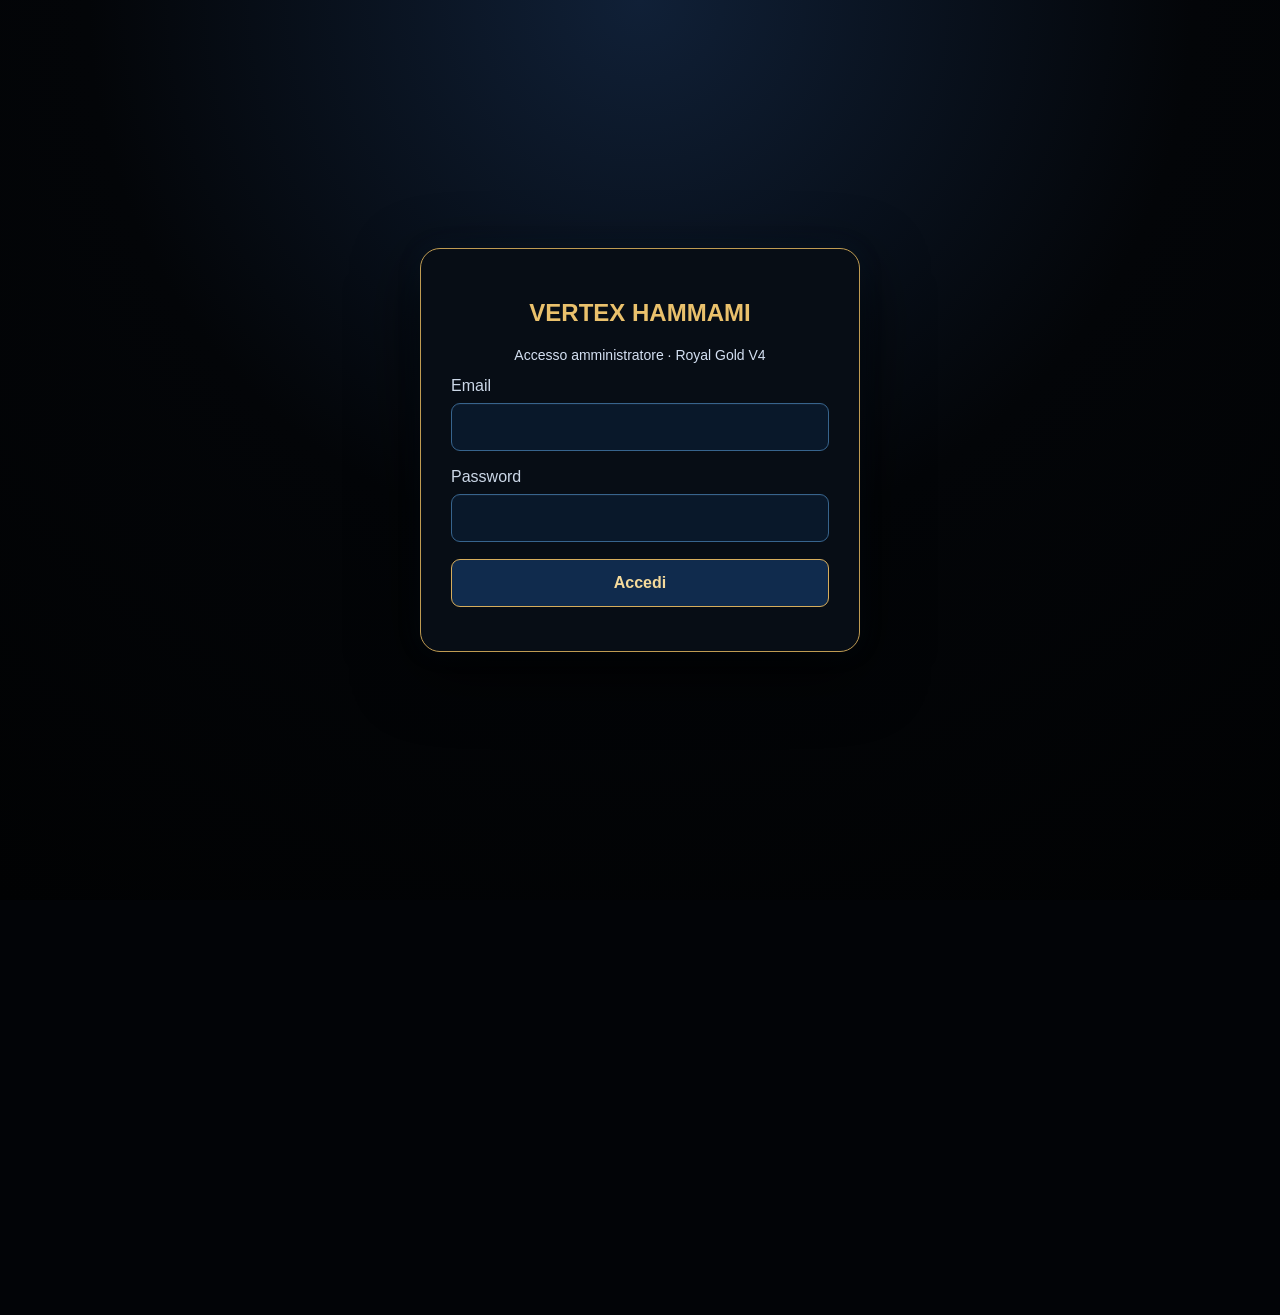
==== index.html @ be33ffa5 "Refactor appointment reminder and confirmation messages Updated reminder and confirmation messages f" ====
<!doctype html><html lang="it"><head><meta charset="utf-8"><meta name="viewport" content="width=device-width,initial-scale=1,viewport-fit=cover"><meta name="theme-color" content="#061323"><title>VERTEX HAMMAMI | Blue Gold Prestige</title><style>
:root{--gold:#f4bf59;--gold2:#d49a2f;--bg:#050505;--panel:#141414;--border:#0C2038;--muted:#aeadab;--good:#42d86b;--bad:#e47868;--radius:20px}*{box-sizing:border-box}html{scroll-behavior:smooth}body{margin:0;background:#030303;color:#F2F6FC;font:16px -apple-system,BlinkMacSystemFont,"Segoe UI",sans-serif}button,input,select,textarea{font:inherit}button{cursor:pointer}button:disabled{opacity:.4;cursor:not-allowed}button:focus-visible,input:focus-visible,select:focus-visible{outline:2px solid var(--gold);outline-offset:2px}.app{max-width:960px;margin:auto;min-height:100vh;background:var(--bg);border-left:2px solid #0C2038;border-right:2px solid #0C2038}.hero{height:290px;position:relative;overflow:hidden;background:linear-gradient(#0006,#080808),url('[data-uri]') center 46%/cover}.hero:after{content:'';position:absolute;inset:0;background:linear-gradient(90deg,#000a,transparent,#000b),linear-gradient(180deg,transparent 15%,#080808 100%)}.logo{position:relative;z-index:1;text-align:center;padding-top:27px;color:var(--gold);text-shadow:0 3px 9px #000}.tools{font-size:61px;line-height:.95}.brand{font:700 clamp(35px,7vw,64px)/.94 Georgia,serif;letter-spacing:4px;margin:12px 0 7px}.subtitle{font:17px Georgia,serif;letter-spacing:6px}.intro{display:flex;align-items:center;gap:17px;position:relative;padding:0 26px;margin-top:-57px;z-index:2}.avatar{width:124px;height:124px;flex:none;object-fit:cover;border-radius:50%;border:4px solid var(--gold);box-shadow:0 0 0 5px #0009}.online{position:absolute;left:133px;bottom:5px;width:24px;height:24px;border:3px solid #0b0b0b;border-radius:50%;background:#20cc45}.owner{min-width:0;flex:1}.owner h2{font-size:27px;margin:0 0 4px}.owner p{color:var(--gold);font-size:17px;margin:0}.today{min-width:177px;text-align:right}.today label{display:block;border:2px solid #bb8b36;border-radius:17px;padding:10px;color:#F2F6FC;background:#071322;font-size:16px}.today small{display:block;margin-top:9px;color:#F2F6FC}.today input{width:100%;accent-color:var(--gold);color:var(--gold);font-size:13px;background:transparent;border:0}.stats{padding:20px 24px 15px;display:grid;grid-template-columns:repeat(4,minmax(0,1fr));gap:13px}.stat{border:1px solid var(--border);background:linear-gradient(145deg,#071322,#0d0e0e);border-radius:18px;padding:13px 5px;text-align:center;min-height:124px}.stat i{display:block;color:var(--gold);font-size:31px;font-style:normal}.stat:nth-child(2) i{color:var(--good)}.stat label{display:block;font-size:14px;min-height:37px;margin:4px 0}.stat strong{font-size:29px;color:var(--gold)}.page{padding:0 24px 28px;min-height:420px}.section-heading{border-top:1px solid #0B1B30;padding:18px 0;display:flex;align-items:center;justify-content:space-between;gap:14px}.section-heading h2{margin:0;font-size:26px}.section-heading small{color:var(--muted)}.goldbtn{border:2px solid var(--gold2);color:#F2F6FC;border-radius:15px;background:linear-gradient(115deg,#071322,#173453,#071322);padding:12px 17px;font-weight:700}.goldbtn:hover{background:#173453}.filled{background:linear-gradient(160deg,#ffe59a,#e6a32d);color:#071322;border:1px solid #edcc73}.secondary{background:#0B1B30;color:#F2F6FC;border:1px solid #173453;border-radius:10px;padding:10px 13px}.danger{color:#F4C76B;border:1px solid #173453;background:#071322;border-radius:10px;padding:9px 12px}.success{color:#b3ffc2;border:1px solid #237638;background:#15341d;border-radius:10px;padding:9px 12px}.pill{display:inline-block;padding:8px 12px;border-radius:10px;font-size:13px;font-weight:700;border:1px solid}.pending{border-color:#285C99;background:#0C2038;color:#ffd67b}.confirmed{border-color:#17632b;background:#12351b;color:#9bf5ac}.cancelled,.rejected{border-color:#285C99;background:#0C2038;color:#F4C76B}.booking{display:grid;grid-template-columns:96px 1fr auto;align-items:center;gap:15px;padding:17px;border:1px solid #0C2038;border-radius:18px;background:linear-gradient(125deg,#071322,#090a0a);margin:10px 0;box-shadow:0 4px 12px #0004}.time{border:1.5px solid var(--gold2);border-radius:13px;padding:12px 5px;text-align:center;font-size:23px;font-weight:800}.time small{font-size:12px;color:var(--gold);display:block;margin-top:5px}.bname{font-size:20px;font-weight:750}.bdetails{color:#E6C16A;font-size:14px;line-height:1.6}.actions{display:flex;gap:7px;flex-wrap:wrap;margin-top:9px}.rightactions{display:flex;flex-direction:column;gap:9px;align-items:flex-end}.muted{color:var(--muted)}.empty{color:var(--muted);padding:35px 20px;text-align:center;border:1px dashed #173453;border-radius:15px}.box{padding:20px;border:1px solid #0C2038;background:linear-gradient(120deg,#071322,#0b0b0b);border-radius:18px;margin:12px 0}.box h3{margin:0 0 13px;color:var(--gold)}.fields{display:grid;grid-template-columns:repeat(2,minmax(0,1fr));gap:15px}.fields label{display:flex;flex-direction:column;gap:6px;font-size:14px;color:var(--gold)}.fields input,.fields select,.fields textarea,.selector{border:1px solid #173453;border-radius:12px;color:white;padding:12px;width:100%;background:#101110;color-scheme:dark}.fieldwide{grid-column:1/-1}.stack{display:flex;gap:10px;align-items:center;flex-wrap:wrap}.topcontrols{display:flex;gap:9px;align-items:center;flex-wrap:wrap}.topcontrols input,.topcontrols select{background:#111;color:#F2F6FC;border:1px solid #173453;border-radius:9px;padding:10px}.blocked{border:1px solid #285C99;border-radius:15px;padding:16px;background:#071322;margin:10px 0;display:flex;align-items:center;justify-content:space-between;gap:10px}.blocked strong{font-size:17px}.calendar{display:grid;grid-template-columns:repeat(7,1fr);gap:5px}.dayhead{text-align:center;color:var(--muted);font-size:12px;padding:8px 1px}.daycell{min-height:73px;background:#1a1b19;border:1px solid #0C2038;border-radius:8px;text-align:left;padding:8px;color:#F2F6FC}.daycell.active{border:2px solid var(--gold);color:var(--gold);background:#071322}.daycell small{display:block;color:var(--gold);font-size:11px;margin-top:7px}.nav{position:sticky;bottom:0;z-index:5;background:linear-gradient(#1c1c1b,#080808);border-top:1px solid #173453;display:grid;grid-template-columns:repeat(6,minmax(0,1fr));gap:2px;padding:8px 8px max(9px,env(safe-area-inset-bottom));box-shadow:0 -9px 24px #0008}.nav button{border:0;background:transparent;color:#F2F6FC;font-size:12px;padding:12px 1px 10px;border-radius:15px}.nav button .ico{display:block;font-size:26px;margin-bottom:5px}.nav button.active{background:linear-gradient(130deg,#173453,#071322);color:var(--gold);border-top:2px solid #f5ce76}.nav button:hover{color:var(--gold)}.setting{display:flex;justify-content:space-between;gap:12px;align-items:center;padding:13px 0;border-bottom:1px solid #0C2038}.setting select{min-width:140px;width:auto}.notice{color:#F4C76B;font-size:12px;margin:10px 0}.badge{font-size:12px;color:#ffdd99;border:1px solid #285C99;padding:4px 7px;border-radius:7px}.toast{position:fixed;bottom:95px;left:50%;transform:translateX(-50%);z-index:20;background:#0C2038;border:1px solid var(--gold);border-radius:12px;padding:14px 22px;box-shadow:0 8px 20px #000a;max-width:90%;text-align:center}.hidden{display:none!important}@media(max-width:670px){.hero{height:218px}.logo{padding-top:24px}.tools{font-size:42px}.brand{font-size:38px}.subtitle{font-size:12px;letter-spacing:4px}.intro{padding:0 13px;margin-top:-28px;gap:10px}.avatar{width:78px;height:78px;border-width:3px}.online{left:72px;width:18px;height:18px}.owner h2{font-size:17px}.owner p{font-size:12px}.today{min-width:108px}.today label{font-size:12px;padding:6px}.today small{font-size:10px}.today input{font-size:11px}.stats{padding:16px 10px 12px;gap:5px}.stat{border-radius:11px;padding:10px 3px;min-height:102px}.stat i{font-size:22px}.stat label{font-size:10px;min-height:29px}.stat strong{font-size:23px}.page{padding:0 12px 20px}.section-heading h2{font-size:19px}.goldbtn{font-size:13px;padding:10px}.booking{grid-template-columns:65px 1fr;gap:10px;padding:11px}.time{font-size:18px}.rightactions{grid-column:2;align-items:flex-start}.bname{font-size:17px}.bdetails{font-size:12px}.fields{gap:9px}.blocked{padding:12px}.nav button{font-size:10px}.nav button .ico{font-size:23px}.daycell{min-height:54px;padding:4px;font-size:13px}.daycell small{font-size:9px}}

.hero{background-position:center 39%;filter:none}.hero:after{background:linear-gradient(90deg,#0009,transparent 55%,#0008),linear-gradient(180deg,transparent 8%,#050505 100%)}
.logo .brand{text-shadow:0 2px 2px #000,0 0 22px #ba873e66}.stat{box-shadow:inset 0 1px 1px #285C992c,0 5px 11px #0005}.booking{box-shadow:inset 0 1px 0 #F2F6FC10,0 7px 18px #0008}.goldbtn{box-shadow:inset 0 1px 0 #ffe5a841}.nav button.active{box-shadow:inset 0 2px 0 #ffdc87,0 0 18px #b27d272b}.pill.confirmed{background:linear-gradient(120deg,#0c4319,#06260d);border-color:#0d8c30;color:#F2F6FC}.pill.pending{background:linear-gradient(120deg,#0C2038,#071322);color:#ffdc91}.owner h2{letter-spacing:-.4px}
.message-overlay{position:fixed;inset:0;z-index:50;background:#000d;display:flex;align-items:center;justify-content:center;padding:15px}.message-panel{max-width:490px;width:100%;max-height:90vh;overflow:auto;background:#03070F;border:1px solid #c59546;border-radius:21px;box-shadow:0 25px 80px #000;padding:18px}.message-brand{text-align:center;background:linear-gradient(120deg,#071322,#080808,#071322);border:1px solid #173453;border-radius:15px;padding:18px;margin:12px 0}.message-brand strong{display:block;font:700 25px Georgia,serif;color:#f5c66e;letter-spacing:2px}.message-brand small{color:#d9ab61;letter-spacing:3px}.message-content{white-space:pre-wrap;line-height:1.6;color:#F2F6FC;background:#071322;border:1px solid #0C2038;padding:15px;border-radius:14px;font-size:14px}.message-actions{display:flex;justify-content:flex-end;flex-wrap:wrap;gap:10px;margin-top:15px}.message-notice{font-size:13px;color:#f1ca7e;margin:8px 0 0}
.stat-action{color:inherit;cursor:pointer;width:100%;font:inherit;transition:border-color .15s,transform .15s}.stat-action:hover,.stat-action:focus-visible{border-color:var(--gold);transform:translateY(-1px)}.stat-action .stat-label{display:block;font-size:14px;min-height:37px;margin:4px 0}.stat-action.active-filter{border-color:var(--gold);box-shadow:0 0 0 1px var(--gold2)}.page{scroll-margin-top:10px;scroll-padding-bottom:110px}.page>.section-heading,.page>.box,.page #calendarDetail,.page #bookingForm{scroll-margin-top:12px}html{scroll-behavior:auto}body{scroll-padding-bottom:110px}@media(max-width:580px){.stat-action .stat-label{font-size:12px}}

/* Azioni rapide cliente: Cassa e contatto, senza cambiare le prenotazioni */
.booking-quick-actions{display:grid;grid-template-columns:repeat(2,minmax(0,1fr));gap:6px;margin-top:10px;max-width:420px}
.booking-quick-actions button{font-size:12px;padding:9px 6px;min-width:0;white-space:normal;border-radius:10px}
.booking-payment-label{font-size:12px;color:var(--gold);margin-top:5px;font-weight:600}
.booking-quick-actions button.is-selected{border:1px solid var(--gold);background:#0C2038;color:#ffe3a3}

/* Data breve sull’appuntamento: 21/11, senza allargare la scheda */
.booking{border-color:#173453;background:linear-gradient(125deg,#071322 0%,#071322 58%,#03070F 100%);box-shadow:0 5px 15px #0005,inset 0 1px 0 #F2F6FC0b}
.time{background:linear-gradient(160deg,#0C2038,#071322);box-shadow:inset 0 1px 0 #F2F6FC12,0 2px 7px #0004}
.booking-time-value{display:block;line-height:1.14;font-variant-numeric:tabular-nums}
.time small.booking-short-date{font-size:13px;font-weight:800;letter-spacing:.3px;color:#ffe1a0;margin-top:5px}

/* VERTEX HAMMAMI | Midnight Blue & Gold luxury trial theme.
   Styling only: all booking, notification, WhatsApp and Cassa logic is preserved. */
:root{
 --gold:#f3c665;--gold2:#d6a136;--bg:#03070d;--panel:#0b1728;
 --border:#284c75;--muted:#b5c7d7;--good:#55de8c;--bad:#e98074;
 --vertex-electric:#128eff;--vertex-deep:#061323;
}
html{background:#02050b}
body{color:#F2F6FC;background:radial-gradient(ellipse at 50% -15%,#13385d 0%,#071424 34%,#020408 85%)}
.app{background:linear-gradient(180deg,#06101e,#030509 40%,#03060b);border-left:1px solid #123d6a;border-right:1px solid #123d6a;box-shadow:0 0 44px #082e54ad,0 30px 75px #000a}
.hero{height:226px;border-bottom:1px solid #e0ad5088;background-position:center 44%}
.hero:after{background:linear-gradient(0deg,#02070ef2 0%,#07172c38 42%,#02050a9a 100%),linear-gradient(90deg,#02050961,transparent 55%,#0614266b)}
.hero:before{content:"";position:absolute;inset:0;z-index:1;pointer-events:none;border-top:2px solid #dba845;box-shadow:inset 0 3px 18px #f8c56e18,inset 0 -4px 22px #107ed340;background:linear-gradient(128deg,transparent 0 19%,#1b9aff20 20%,transparent 23% 73%,#f1c56a16 75%,transparent 77%)}
.logo{position:relative;z-index:2;padding-top:12px;color:#f1c66e;text-shadow:0 2px 4px #000,0 0 26px #e5ae4e56}
.tools{font-size:38px;color:#f6ce7e;filter:drop-shadow(0 2px 6px #000)}
.brand{font-size:clamp(34px,6.2vw,54px);line-height:.93;margin:7px 0 5px;letter-spacing:3px;color:#f6cb6b;text-shadow:0 2px 3px #000,0 0 15px #b67a2f5e}
.subtitle{font-size:13px;letter-spacing:5px;color:#F2F6FC}
.vertex-notify-shortcut{background:linear-gradient(145deg,#1b3352,#030a13)!important;border:1px solid #efbe60!important;color:#f6cd70!important;box-shadow:0 0 15px #007dff6b,inset 0 0 7px #e8b95428!important}
.intro{margin-top:-15px;padding:11px 18px 6px;gap:14px;background:linear-gradient(90deg,#07121ff2,#0d2033e0 50%,#08121fe0);border-bottom:1px solid #c38f3d5c;position:relative;z-index:3}
.avatar{width:89px;height:89px;border:3px solid #f3c466;box-shadow:0 0 0 3px #070f18,0 0 15px #e9b8514a}
.online{left:84px;bottom:10px;width:19px;height:19px}
.owner h2{font-size:23px;letter-spacing:-.4px;color:#F2F6FC}
.owner p{font-size:14px;color:#f3c665}
.today{min-width:162px}
.today label{padding:8px;border:1px solid #ddaa4d;border-radius:14px;background:linear-gradient(118deg,#0f2744,#0a1422);box-shadow:0 0 12px #007fee30;color:#f3c665}
.today input{color:#f6d385}.today small{font-size:12px;color:#F2F6FC}
.stats{padding:14px 16px 13px;gap:10px}
.stat{min-height:105px;padding:11px 5px;border-radius:16px;border:1px solid #b287477a;background:linear-gradient(140deg,#112a46 0%,#061321 47%,#050a11 100%);box-shadow:inset 0 1px #4392df55,inset 0 -1px #dea63e91,0 4px 14px #0007;position:relative;overflow:hidden}
.stat:before{content:"";position:absolute;inset:0;pointer-events:none;background:linear-gradient(148deg,transparent 67%,#0876df19 73%,transparent 80%)}
.stat i{color:#f1c568!important;font-size:26px;text-shadow:0 0 12px #dfa94948}
.stat .stat-label{font-size:12px;min-height:30px;color:#F2F6FC}
.stat strong{font-size:27px;color:#ffda83;text-shadow:0 0 10px #e2a84233}
.stat-action.active-filter{border-color:#ffdd93;box-shadow:0 0 0 1px #d69a35,0 0 14px #1474e044}
.page{padding:0 16px 24px}
.section-heading{border-top:1px solid #1f4d7b;padding:13px 0;gap:8px}
.section-heading h2{font-size:23px;color:#F2F6FC;text-shadow:0 1px #000}
.section-heading small{color:#F2F6FC}
.goldbtn{border:1px solid #f4c268;color:#F2F6FC;border-radius:15px;background:linear-gradient(120deg,#132f52,#07192d 55%,#0C2038);box-shadow:inset 0 1px 0 #e0bc6c65,0 0 13px #0a70bb26}
.goldbtn:hover{background:linear-gradient(120deg,#1c426d,#102946,#0C2038)}
.goldbtn.filled,.filled{background:linear-gradient(130deg,#ffe19a,#e6b54f 57%,#cf8f28);border-color:#efc56c;color:#071322;box-shadow:0 0 16px #e1ae3c35,inset 0 1px #F4C76B}
.secondary{background:linear-gradient(140deg,#132c45,#081521);color:#F2F6FC;border:1px solid #45668c}
.booking{grid-template-columns:83px 1fr auto;gap:10px;padding:12px;border-radius:18px;border:1px solid #c7954688;background:linear-gradient(125deg,#10243b,#071320 54%,#05080e);box-shadow:inset 0 1px 0 #4395d455,0 5px 16px #0007}
.time{font-size:21px;border-radius:14px;border:1px solid #e6b75e;background:linear-gradient(155deg,#162b43,#07121f);color:#ffe0a0}
.time small.booking-short-date{color:#f4cf7f}
.bname{font-size:18px;color:#F2F6FC}
.bdetails{font-size:12px;line-height:1.5;color:#F2F6FC}
.actions{gap:6px;margin-top:7px}.rightactions{gap:7px}
.booking-quick-actions{gap:5px;margin-top:8px}
.booking-quick-actions button{font-size:11px;padding:8px 5px}
.booking-payment-label{color:#ecc46b}
.booking-quick-actions button.is-selected{border-color:#e5b85d;background:#153154;color:#fff0b1}
.box{background:linear-gradient(138deg,#10243a,#07111d 65%,#080b12);border:1px solid #29496c;box-shadow:inset 0 1px 0 #4f93d326}
.box h3,.fields label{color:#f2c56f}
.fields input,.fields select,.fields textarea,.selector,.topcontrols input,.topcontrols select{background:#081523;border:1px solid #426387;color:#F2F6FC}
.blocked{background:#0e1b29;border-color:#285C99}
.daycell{background:#0b1929;border:1px solid #2c4d6f;color:#F2F6FC}
.daycell.active{border-color:#f1c568;background:#233049;color:#ffda8a}
.badge{background:#071322;border-color:#c39244;color:#ffe2a2}
.nav{background:linear-gradient(180deg,#102441,#050b15 85%);border-top:1px solid #e0ae5899;box-shadow:0 -8px 25px #000b,0 -2px 12px #147eff35}
.nav button{color:#F2F6FC}
.nav button.active{background:linear-gradient(135deg,#f0c979,#b77b27 60%,#0C2038);color:#03070F;border-top:2px solid #fff0b5;box-shadow:0 0 16px #ddae4366,inset 0 1px #ffecae}
.nav button:hover{color:#ffe2a0}
.nav a[href="/cassa.html"]{color:#f3c568!important}
.toast{background:#0e243e;border:1px solid #edbf6a;color:#F2F6FC}
.message-panel{background:#081522;border-color:#e3b261}
.message-content{background:#0a1b2d;border-color:#294d71;color:#F2F6FC}
.message-brand{background:linear-gradient(115deg,#142b48,#060e18,#071322)}
.muted,.notice{color:#F2F6FC}
@media(max-width:670px){
 .app{border:0}.hero{height:181px}.logo{padding-top:6px}.tools{font-size:26px}.brand{font-size:34px;letter-spacing:2.3px;margin:3px 0 4px}.subtitle{font-size:10px;letter-spacing:3px}
 .intro{margin-top:0;padding:8px 12px;gap:9px;flex-wrap:wrap}
 .avatar{width:65px;height:65px;border-width:2px}.online{left:62px;bottom:6px;width:16px;height:16px}
 .owner h2{font-size:17px}.owner p{font-size:12px}
 .today{min-width:98px}.today label{font-size:11px;padding:5px}.today small{font-size:10px;margin-top:4px}.today input{font-size:11px}
 .stats{grid-template-columns:repeat(4,minmax(0,1fr));gap:5px;padding:11px 7px}
 .stat{min-height:92px;border-radius:11px;padding:8px 2px}.stat i{font-size:18px}.stat .stat-label,.stat-action .stat-label{font-size:10px;min-height:29px;line-height:1.2}.stat strong{font-size:21px}
 .page{padding:0 10px 20px}.section-heading h2{font-size:18px}
 .goldbtn{font-size:12px;padding:8px 10px}.booking{grid-template-columns:60px 1fr;gap:8px;padding:10px}
 .time{font-size:17px;padding:9px 3px}.time small.booking-short-date{font-size:11px}
 .bname{font-size:16px}.bdetails{font-size:12px}.rightactions{grid-column:2;align-items:flex-start}
 .nav button{font-size:10px}.nav button .ico{font-size:22px}
}
@media(max-width:370px){.stats{gap:4px}.stat .stat-label{font-size:9px}.owner h2{font-size:15px}.today{min-width:92px}.hero{height:171px}}
@media(prefers-reduced-motion:reduce){*{animation:none!important;transition:none!important}}
</style>
<style id="vertex-pure-blue-black-gold-fix">
:root{
  --gold:#f4c76b !important;
  --gold2:#d7a73a !important;
  --bg:#030811 !important;
  --panel:#081321 !important;
  --border:#2f5d8a !important;
  --muted:#F2F6FC !important;
  --good:#49dd84 !important;
  --bad:#ff8f85 !important;
}
html,body{
  background:radial-gradient(circle at top,#102845 0%,#071423 32%,#040912 70%,#02050a 100%) !important;
  color:#F2F6FC !important;
}
.app{
  background:linear-gradient(180deg,#081221 0%,#06101b 42%,#040811 100%) !important;
  box-shadow:0 0 0 1px #2e618f55,0 0 30px #0d6ed640,0 24px 70px #000b !important;
}
.hero:before,.hero:after{filter:none !important}
.hero,.intro,.box,.booking,.stat,.daycell,.blocked,.message-panel,.message-content,.today label,.goldbtn,.secondary,.nav, .selector,
.fields input,.fields select,.fields textarea,.topcontrols input,.topcontrols select{
  background-image:none !important;
}
.hero{border-bottom:1px solid #2d5f8e !important;box-shadow:inset 0 -110px 130px #040912ef,inset 0 0 0 1px #e0b55b55 !important}
.hero:after{background:linear-gradient(180deg,transparent 0%,#040913e0 78%,#040811 100%) !important}
.intro{
  background:linear-gradient(90deg,#091422f2,#0b1e33f0 52%,#081421ef) !important;
  border-bottom:1px solid #2e5f8b !important;
}
.today label,.selector,.fields input,.fields select,.fields textarea,.topcontrols input,.topcontrols select{
  background:#0a1a2b !important;
  color:#F2F6FC !important;
  border:1px solid #3f76ab !important;
  box-shadow:inset 0 0 0 1px #F2F6FC08,0 0 0 1px #0d4f8e22 !important;
}
select, option, optgroup{
  background:#0a1a2b !important;
  color:#F2F6FC !important;
}
select:focus, input:focus, textarea:focus{
  outline:none !important;
  border-color:#f4c76b !important;
  box-shadow:0 0 0 2px #f4c76b33,0 0 14px #2085ff3d !important;
}
.stat,.booking,.box,.daycell,.blocked,.message-panel,.message-content{
  background:linear-gradient(145deg,#0e2238 0%,#081522 55%,#050b13 100%) !important;
  border:1px solid #376892 !important;
  box-shadow:inset 0 1px 0 #5ca3ff22,0 8px 24px #0008 !important;
}
.stat:before,.booking:before,.box:before{content:"";position:absolute;inset:0;pointer-events:none;background:linear-gradient(135deg,transparent 62%,#1e8dff12 78%,transparent 100%) !important}
.badge{
  background:#10213a !important;
  color:#f6d993 !important;
  border:1px solid #d5a748 !important;
}
.time{
  background:linear-gradient(160deg,#14365b,#091623 70%) !important;
  border:1px solid #f2c465 !important;
  color:#ffe19d !important;
}
.goldbtn{
  background:linear-gradient(135deg,#143055 0%,#0b1e35 58%,#102640 100%) !important;
  border:1px solid #f0c76f !important;
  color:#F2F6FC !important;
  box-shadow:inset 0 1px 0 #fff1b733,0 0 14px #1e80e729 !important;
}
.goldbtn:hover,.secondary:hover{filter:brightness(1.08) !important}
.goldbtn.filled,.filled,.nav button.active{
  background:linear-gradient(135deg,#1d4c86 0%,#0c2440 48%,#e2b24a 140%) !important;
  color:#F2F6FC !important;
  border:1px solid #f3c96e !important;
  box-shadow:0 0 18px #2189ff33,inset 0 1px 0 #fff2ba55 !important;
}
.secondary{
  background:linear-gradient(135deg,#123153,#091b2e 100%) !important;
  border:1px solid #4573a2 !important;
  color:#F2F6FC !important;
}
.section-heading{border-top:1px solid #2d5d8a !important}
.logo .brand,.brand{color:#f3c96e !important;text-shadow:0 2px 4px #000,0 0 18px #1a79da44 !important}
.subtitle,.section-heading h2,.owner h2,.bname{color:#F2F6FC !important}
.owner p,.box h3,.fields label,.booking-payment-label,.time small.booking-short-date,.muted,.notice,.bdetails,.today small{color:#f1c56b !important}
.nav{
  background:linear-gradient(180deg,#0c1c2f 0%,#07111b 100%) !important;
  border-top:1px solid #2e638f !important;
  box-shadow:0 -8px 28px #000c,0 -1px 8px #1c83ef25 !important;
}
.nav button{color:#F2F6FC !important}
.nav a[href="/cassa.html"]{color:#f4c76b !important}
.vertex-notify-shortcut{
  background:linear-gradient(145deg,#17385f,#081523) !important;
  border:1px solid #f4c76b !important;
  color:#f4c76b !important;
  box-shadow:0 0 18px #1888ff40,inset 0 0 8px #f0c0591f !important;
}
.message-brand{background:linear-gradient(145deg,#0c223a,#081523 64%,#11345b) !important}
/* remove any warm brown tint from special blocks */
[style*="#4a2e"],[style*="#4c2"],[style*="#5a3"],.warm,.maroon{filter:none !important}
</style>

<style id="vertex-midnight-black-gold-final">
/* Midnight Black Gold - solo CSS, nessun cambiamento alla logica */
:root{--gold:#eac16c!important;--gold2:#c89b45!important;--bg:#020408!important;--panel:#0a203c!important;--border:#285c99!important;--muted:#F2F6FC!important}
html,body{background:#020408!important;color:#F2F6FC!important}
.app{background:linear-gradient(180deg,#020408,#050b16 55%,#020408)!important;border-color:#18365c!important;box-shadow:0 0 24px #14519227,0 20px 55px #000d!important}
.hero{border-bottom:1px solid #eac16c77!important;box-shadow:inset 0 -115px 100px #020408eb!important}
.hero:after{background:linear-gradient(180deg,#02040815 0%,#02040818 43%,#020408eb 100%)!important}
.intro{background:linear-gradient(110deg,#030711,#08182c,#030711)!important;border-bottom:1px solid #284b71!important}
.owner h2,.section-heading h2,.bname{color:#F2F6FC!important}
.owner p,.section-heading small,.booking-payment-label,.time small{color:#eac16c!important}
.today label{background:#081a32!important;border:1px solid #cfa658!important;box-shadow:inset 0 1px 0 #F2F6FC0c!important}
.today small{color:#F2F6FC!important}
.stats .stat,.stat,.booking,.box,.blocked,.daycell,.message-panel,.message-content{background:linear-gradient(135deg,#0a203c,#061222 58%,#030711 100%)!important;border:1px solid #285c99!important;box-shadow:inset 0 1px 0 #70a9fb1b,0 5px 15px #0008!important}
.stat:before{background:none!important}
.stat strong,.stat i,.box h3,.fields label,.time,.badge{color:#eac16c!important}
.section-heading{border-top:1px solid #285078!important}
.goldbtn,.secondary{background:linear-gradient(145deg,#0d2748,#061323)!important;border:1px solid #8fa6c6!important;color:#F2F6FC!important}
.goldbtn.filled,.filled,.nav button.active{background:linear-gradient(135deg,#133d6d,#071526 62%,#13375e)!important;border:1px solid #eac16c!important;color:#f6d78f!important;box-shadow:0 0 11px #0f65c72d!important}
.goldbtn:hover,.secondary:hover{background:#174572!important}
.time{background:linear-gradient(140deg,#0b2949,#071222)!important;border-color:#c99c48!important}
.booking-quick-actions button.is-selected{background:#113760!important;border-color:#eac16c!important;color:#f7dc9b!important}
.badge,.pill{background:#0a1c35!important;border-color:#446b9b!important}
.fields input,.fields select,.fields textarea,.topcontrols input,.topcontrols select,.selector,input,select,textarea{background-color:#071629!important;background-image:none!important;color:#F2F6FC!important;border-color:#416793!important}
select option,select optgroup{background:#071629!important;color:#F2F6FC!important}
.nav{background:linear-gradient(180deg,#08172a,#020408)!important;border-top:1px solid #355f8e!important;box-shadow:0 -8px 22px #000b!important}
.nav button{color:#F2F6FC!important}
.message-brand{background:linear-gradient(145deg,#0a203c,#030711)!important}
.toast{background:#091f39!important;border-color:#eac16c!important;color:#F2F6FC!important}
.notice,.muted,.bdetails{color:#F2F6FC!important}
</style>
<style id="vertex-midnight-total-final">
:root{--bg:#020408!important;--panel:#0a203c!important;--border:#285c99!important;--gold:#eac16c!important;--gold2:#d2a94e!important;--muted:#c6d5e9!important;color-scheme:dark}
html,body{background:#020408!important;color:#f3f6fc!important}
.app{background:linear-gradient(180deg,#040b17,#020408)!important;border-left-color:#285c99!important;border-right-color:#285c99!important}
#vertexLogin{background:radial-gradient(ellipse at top,#102947,#020408 66%)!important;color:#f3f6fc!important}
#vertexLogin .login-box{background:linear-gradient(150deg,#0b203a,#050c17 65%,#020408)!important;border:1.5px solid #d2a94e!important;box-shadow:0 25px 70px #000b,0 0 26px #126bbf29!important;color:#f3f6fc!important}
#vertexLogin input{background:#081a2e!important;color:#fff!important;border:1px solid #386b9d!important;box-shadow:inset 0 1px 0 #ffffff08!important}
#vertexLogin input:focus{border-color:#eac16c!important;outline:2px solid #eac16c30!important}
#vertexLogin label,#vertexLogin h1,#vertexLogin h2{color:#eac16c!important}
#vertexLogin button{background:linear-gradient(135deg,#133d6d,#0a203c)!important;border:1px solid #eac16c!important;color:#fff!important}
#vertexLogin button:disabled{opacity:.55!important}
.intro,.today,.today label,.stat,.booking,.box,.daycell,.blocked,.message-panel,.message-content,.message-brand,.toast{
background:linear-gradient(135deg,#0a203c,#061324 64%,#030812)!important;border-color:#285c99!important;color:#f3f6fc!important}
.intro{border-top:1px solid #285c99!important;border-bottom:1px solid #285c99!important}
.today label{border-color:#d2a94e!important}
.stat,.booking,.box{box-shadow:inset 0 1px 0 #3388db22,0 5px 19px #0008!important}
.nav{background:linear-gradient(180deg,#081a31,#020408)!important;border-top:1px solid #285c99!important}
.nav button.active,.goldbtn,.goldbtn.filled,.filled{background:linear-gradient(135deg,#123d6b,#081a31)!important;color:#f6d38b!important;border-color:#eac16c!important}
.secondary,.booking-quick-actions button,.selector,.fields input,.fields select,.fields textarea,.topcontrols input,.topcontrols select{
background:#091b30!important;color:#f3f6fc!important;border-color:#376a9f!important}
input,select,textarea,option,optgroup{color-scheme:dark!important;background-color:#091b30!important;color:#fff!important}
.time,.badge,.pill.pending{background:#0c2542!important;color:#f6d38b!important;border-color:#d2a94e!important}
.daycell.active,.booking-quick-actions button.is-selected{background:#15395e!important;border-color:#eac16c!important}
.section-heading{border-top-color:#285c99!important}
#vertexLogin .login-box p,.owner p,.notice,.muted,.bdetails{color:#d4e0f2!important}
/* semantics: don't recolor cancellation/success controls */
</style>
</head><body><div class="app"><header class="hero"><button type="button" class="vertex-notify-shortcut" aria-label="Prenotazioni in attesa" title="Prenotazioni in attesa" onclick="document.querySelector('[data-stat-filter=pending]')?.click()">&#128276;<span class="vertex-notify-dot"></span></button><div class="logo"><div class="tools">⚔</div><div class="brand">VERTEX<br>HAMMAMI</div><div class="subtitle">— BARBER SHOP —</div></div></header><div class="intro"><img class="avatar" src="[data-uri]" alt="Profilo Moez Hammami"><span class="online"></span><div class="owner"><h2>Moez Hammami</h2><p>Barbiere · Titolare</p></div><div class="today"><label>▦ Oggi <input id="globalDate" type="date"></label><small id="dateLabel"></small></div></div><div class="stats"><button type="button" class="stat stat-action" data-stat-filter="today" aria-label="Visualizza gli appuntamenti di oggi"><i>▦</i><span class="stat-label">Appuntamenti oggi</span><strong id="nToday">0</strong></button><button type="button" class="stat stat-action" data-stat-filter="confirmed" aria-label="Visualizza solo le prenotazioni confermate"><i>✓</i><span class="stat-label">Confermati</span><strong id="nConfirmed">0</strong></button><button type="button" class="stat stat-action" data-stat-filter="pending" aria-label="Visualizza solo le prenotazioni in attesa"><i>◷</i><span class="stat-label">In attesa</span><strong id="nPending">0</strong></button><button type="button" class="stat stat-action" data-stat-filter="all" aria-label="Visualizza tutte le prenotazioni"><i>♧</i><span class="stat-label">Clienti totali</span><strong id="nClients">0</strong></button></div><main id="content" class="page"></main><nav class="nav" aria-label="Navigazione principale"><button data-view="home" class="active"><span class="ico">⌂</span>Home</button><button data-view="bookings"><span class="ico">✂</span>Prenotazioni</button><button data-view="calendar"><span class="ico">▦</span>Calendario</button><button data-view="blocks"><span class="ico">◷</span>Blocchi</button><button data-view="settings"><span class="ico">⚙</span>
Impostazioni</button><a href="/cassa.html" style="flex:1;display:flex;flex-direction:column;align-items:center;justify-content:center;gap:4px;color:#d5a84e;text-decoration:none;font-size:12px;text-align:center"><span style="font-size:21px">💶</span>Cassa</a></nav>
</div><div id="toast" class="toast hidden" role="status"></div><div id="messageOverlay" class="message-overlay hidden" role="dialog" aria-modal="true" aria-label="Anteprima messaggio"><div class="message-panel"><h2 style="margin:4px 0">Anteprima messaggio</h2><div class="message-brand"><strong>✂ VERTEX HAMMAMI</strong><small>BARBER SHOP</small></div><div id="messageText" class="message-content"></div><p class="message-notice">MODALITÀ DEMO — Il messaggio NON è stato inviato al cliente. L’immagine del marchio è solo un’anteprima; per inviarla servirà un’integrazione autorizzata.</p><div class="message-actions"><button class="secondary" data-act="closemessage">Chiudi</button><button class="goldbtn filled" data-act="copymessage">Copia messaggio</button></div></div></div>
<style>#vertexLogin{position:fixed;inset:0;z-index:99999;background:#070707;display:grid;place-items:center;padding:22px;color:#f5e0a4}#vertexLogin[hidden]{display:none}#vertexLogin .login-box{width:min(440px,100%);border:1px solid #a78244;background:#071322;border-radius:20px;padding:30px;box-shadow:0 20px 70px #000}#vertexLogin input{display:block;width:100%;padding:14px;background:#111;border:1px solid #285C99;border-radius:9px;color:white;margin:8px 0 17px}#vertexLogin button{width:100%;background:linear-gradient(120deg,#f6d78b,#b9832d);color:#071322;padding:14px;border:0;border-radius:9px;font-weight:700}#vertexLogin h2{color:#efcd7b;text-align:center}#vertexLogin p{color:#E6C16A;font-size:14px}

/* VERTEX HAMMAMI — Warm Barber Prestige: solo aspetto visivo.
   Logica prenotazioni, notifiche push, WhatsApp, Telegram e Cassa invariata. */
:root{--gold:#d9ad77;--gold2:#285C99;--bg:#03070F;--panel:#071322;--border:#285C99;--muted:#F4C76B;--good:#48d877;--bad:#e47868}
html,body{background:#03070F;color:#F2F6FC}
.app{background:linear-gradient(115deg,#071322,#03070F 62%,#071322);border-left-color:#173453;border-right-color:#173453}
.hero{height:clamp(300px,43vw,440px);background-image:linear-gradient(180deg,rgba(3,8,18,.72) 0%,rgba(3,8,18,.08) 39%,rgba(3,8,18,.16) 78%,rgba(3,8,18,.8) 100%),url("[data-uri]");background-position:center center;background-size:cover}
.hero:after{background:linear-gradient(180deg,#03070F33 0%,transparent 45%,#03070Fba 100%)}
.logo{padding-top:20px;max-width:80%;margin:auto}
.logo .tools{color:#f0cda0;text-shadow:0 0 14px #F4C76B88;font-size:40px}
.logo .brand{font-family:Georgia,'Times New Roman',serif;font-size:clamp(30px,5.3vw,53px);letter-spacing:.15em;color:#f0cfa2;text-shadow:0 2px 6px #000,0 0 14px #bf91515c}
.logo .subtitle{color:#F2F6FC;letter-spacing:.2em}
.vertex-notify-shortcut{position:absolute;z-index:4;right:18px;top:16px;width:48px;height:48px;border-radius:16px;border:1px solid #E6C16A;background:linear-gradient(140deg,#071322,#03070F);box-shadow:0 3px 14px #0009;color:#f0cea2;font-size:23px;cursor:pointer}
.vertex-notify-dot{position:absolute;top:8px;right:8px;width:7px;height:7px;background:#e3b578;border-radius:50%}
.intro{padding:10px 22px 8px;margin-top:-40px;gap:12px;background:linear-gradient(100deg,#071322e8,#03070Fb5);border-top:1px solid #285C9985;border-bottom:1px solid #285C997a}
.avatar{border-color:#e3b679;box-shadow:0 0 0 3px #071322,0 0 15px #d69b5260}
.online{border-color:#03070F}
.owner h2{color:#F2F6FC}
.owner p{color:#dbbc98}
.today{border:1px solid #285C99;border-radius:15px;padding:8px;background:linear-gradient(125deg,#071322,#03070F);box-shadow:inset 0 1px #f4d9a21a}
.today input{color:#f6d7af}
.today small{color:#e7c9a5}
.stats{gap:10px;padding:20px 17px 16px}
.stat{border-color:#285C99;background:linear-gradient(130deg,#0C2038,#071322 48%,#03070F);box-shadow:inset 0 1px 0 #fae2b51c,0 7px 14px #0007;border-radius:18px;min-height:120px}
.stat:nth-child(odd){background:linear-gradient(135deg,#0C2038,#071322 58%,#03070F)}
.stat strong{color:#F2F6FC;text-shadow:0 2px 8px #000}
.stat i{color:#e6ba84}
.stat .stat-label{color:#F2F6FC}
.section-heading{border-top-color:#173453}
.section-heading h2,.box h3{color:#edc597}
.box{background:linear-gradient(132deg,#071322,#071322 58%,#03070F);border-color:#173453;box-shadow:inset 0 1px 0 #F4C76B12}
.booking{background:linear-gradient(130deg,#0C2038,#071322 64%,#03070F);border-color:#285C99}
.time{background:linear-gradient(145deg,#173453,#071322);border-color:#E6C16A}
.time small.booking-short-date{color:#ffe0ac}
.bdetails{color:#F2F6FC}
.goldbtn{background:linear-gradient(120deg,#173453,#0C2038);border-color:#b78852;color:#F4C76B}
.filled{background:linear-gradient(130deg,#f7daaa,#d8a664);color:#071322;border-color:#f2c889}
.secondary{background:#0C2038;border-color:#285C99;color:#F2F6FC}
.fields input,.fields select,.fields textarea,.selector,.topcontrols input,.topcontrols select{background:#071322;border-color:#285C99;color:#F2F6FC}
.blocked{background:#071322;border-color:#285C99}
.daycell{background:#071322;border-color:#173453;color:#F2F6FC}
.daycell.active{background:#173453;border-color:#F4C76B;color:#ffe4bd}
.nav{background:linear-gradient(180deg,#071322,#03070F);border-top:1px solid #285C99;box-shadow:0 -8px 22px #000b}
.nav button{color:#F2F6FC}
.nav button.active{background:linear-gradient(125deg,#173453,#071322);color:#ffe4b7;border-top:2px solid #f3c78e;box-shadow:inset 0 1px 0 #ffe4bc66,0 0 16px #c7945554}
.nav a[href$="cassa.html"]{color:#edc38a!important}
.setting{border-bottom-color:#173453}
.badge{border-color:#E6C16A;color:#f3d5a8}
.toast{background:#0C2038;border-color:#c69b67}
.booking-quick-actions button.is-selected{background:#173453;color:#ffe6bf}
.message-panel{background:#071322;border-color:#E6C16A}
.message-brand{background:linear-gradient(120deg,#0C2038,#071322,#0C2038);border-color:#285C99}
.message-brand strong{color:#f5c98f}
.message-content{background:#071322;border-color:#285C99;color:#F2F6FC}
#vertexLogin{background:#03070F;color:#f1d3ac}
#vertexLogin .login-box{background:#071322;border-color:#E6C16A}
#vertexLogin input{background:#03070F;border-color:#285C99}
#vertexLogin button{background:linear-gradient(120deg,#ffe0b1,#F4C76B)}
#vertexLogin h2{color:#f0c997}
@media(max-width:580px){
 .hero{height:365px;background-position:center center}
 .logo{padding-top:20px;max-width:76%}
 .logo .brand{font-size:clamp(30px,8.4vw,42px);letter-spacing:.11em}
 .logo .tools{font-size:36px}
 .intro{padding:10px 14px 12px;margin-top:-42px;gap:9px}
 .avatar{width:68px;height:68px}
 .online{left:61px}
 .today{min-width:99px;padding:6px}
 .today input{max-width:112px}
 .stats{gap:7px;padding:14px 9px}
 .stat{min-height:110px;padding:10px 2px}
 .stat .stat-label{font-size:11px}
 .stat strong{font-size:23px}
 .vertex-notify-shortcut{right:10px;top:12px;width:42px;height:42px}
}
@media(min-width:700px){.stats{grid-template-columns:repeat(4,minmax(0,1fr))}}
@media(prefers-reduced-motion:reduce){.stat,.booking,.nav button{transition:none!important}}

/* Warm Barber Prestige V2: foto grande rimossa; ritratto originale intatto.
   Soltanto estetica e collegamento della campanella ai prenotati in attesa. */
:root{--gold:#e3bd8b;--gold2:#E6C16A;--bg:#03070F;--panel:#071322;--border:#285C99;--muted:#F4C76B}
body{background:#03070F!important;color:#F2F6FC}
.app{background:linear-gradient(90deg,#03070F,#071322 48%,#03070F)!important}
.hero{height:205px!important;background-image:radial-gradient(ellipse at 50% -30%,#F4C76B37,transparent 60%),linear-gradient(125deg,#03070F 2%,#0C2038 32%,#03070F 65%,#173453 98%)!important;background-size:cover!important;background-position:center!important;border-bottom:1px solid #d7a97288}
.hero:after{background:linear-gradient(90deg,#F2F6FC04,transparent 33%,#efbf7b08 75%,transparent)!important;pointer-events:none}
.hero .logo{padding-top:13px!important;position:relative;z-index:2}
.hero .logo .tools{font-size:30px!important;color:#edd2ae;filter:drop-shadow(0 1px 5px #f1c18766)}
.hero .logo .brand{font-size:clamp(32px,6vw,52px)!important;color:#f7dfb6!important;letter-spacing:.095em!important;text-shadow:0 2px 1px #071322,0 0 18px #e9ba8459!important}
.hero .logo .subtitle{font-size:clamp(10px,1.5vw,14px)!important;letter-spacing:.17em!important;color:#f2d8af!important}
.vertex-notify-shortcut{background:linear-gradient(145deg,#0C2038,#03070F)!important;border:1px solid #efcc9188!important;color:#f1d1a3!important;box-shadow:0 2px 12px #0009,0 0 9px #F4C76B30!important}
.intro{margin-top:0!important;padding:12px 15px!important;background:linear-gradient(115deg,#071322,#03070F 70%,#071322)!important;border-bottom:1px solid #285C999c!important}
.avatar{border-color:#eac38d!important;box-shadow:0 0 0 2px #173453,0 0 10px #F4C76B66!important}
.stats{padding-top:15px!important}
.stat{background:linear-gradient(135deg,#0C2038,#071322 56%,#071322)!important;border:1px solid #285C99!important;box-shadow:inset 0 1px #f7d5a327,0 4px 16px #000a!important}
.stat strong{color:#F2F6FC!important}
.stat i{color:#ecc28b!important}
.box{background:linear-gradient(140deg,#071322,#03070F 65%,#071322)!important;border-color:#285C99!important}
.nav{background:linear-gradient(180deg,#071322,#03070F)!important;border-top:1px solid #E6C16A!important}
.nav button.active{background:linear-gradient(140deg,#285C99,#0C2038)!important;color:#ffdfaf!important;border-top:2px solid #f3c68f!important}
@media(max-width:580px){
 .hero{height:177px!important}
 .hero .logo{padding-top:20px!important}
 .hero .logo .brand{font-size:clamp(30px,8.2vw,40px)!important}
 .intro{margin-top:0!important;padding:10px 12px!important}
 .vertex-notify-shortcut{top:10px!important;right:10px!important}
}
 
/* Warm Barber Prestige - versione fedele al concept scelto.
   Solo CSS: non cambia JavaScript, dati, pulsanti, notifiche o Cassa. */
:root{--gold:#e6c295;--gold2:#E6C16A;--bg:#03070F;--panel:#071322;--border:#285C99;--muted:#F4C76B}
html,body{background:#03070F!important;color:#F2F6FC!important}
.app{background:linear-gradient(90deg,#03070F 0%,#03070F 48%,#03070F 100%)!important;border-color:#173453!important}
.hero{height:clamp(310px,40vw,445px)!important;position:relative!important;background-image:linear-gradient(180deg,rgba(3,8,18,.38),rgba(3,8,18,.12) 36%,rgba(3,8,18,.12) 73%,rgba(3,8,18,.5)),url("[data-uri]")!important;background-position:center 45%!important;background-size:cover!important;border-bottom:1px solid #285C99!important}
.hero::after{background:linear-gradient(180deg,#03070F4d,transparent 29%,transparent 70%,#03070F66)!important;pointer-events:none!important}
.logo{position:relative;z-index:2;max-width:75%;padding-top:8px!important}
.logo .tools{color:#f5dcb5!important;font-size:27px!important;text-shadow:0 0 9px #000!important}
.logo .brand{font-family:Georgia,'Times New Roman',serif!important;letter-spacing:.10em!important;color:#F2F6FC!important;font-size:clamp(26px,4vw,43px)!important;line-height:.96!important;text-shadow:0 2px 12px #000,0 0 16px #000!important}
.logo .subtitle{font-size:clamp(9px,1vw,12px)!important;letter-spacing:.32em!important;color:#F2F6FC!important;text-shadow:0 1px 5px #000!important}
.vertex-notify-shortcut{top:13px!important;right:13px!important;color:#f5d9ab!important;background:linear-gradient(135deg,#071322bf,#03070Fe8)!important;border:1px solid #E6C16A!important;box-shadow:0 0 12px #000a,0 0 8px #F4C76B38!important}
.intro{margin-top:0!important;display:grid!important;grid-template-columns:76px minmax(0,1fr)!important;column-gap:12px!important;row-gap:12px!important;align-items:center!important;background:linear-gradient(125deg,#071322,#03070F 56%,#071322)!important;padding:15px 18px 13px!important;position:relative!important;box-shadow:inset 0 1px #e1bc8b5a!important}
.avatar{width:73px!important;height:73px!important;border:2px solid #f2cd98!important;box-shadow:0 0 0 2px #173453,0 0 18px #e3b57c45!important;grid-column:1!important;grid-row:1!important}
.online{left:75px!important;top:69px!important;z-index:3!important}
.owner{grid-column:2!important;grid-row:1!important;min-width:0!important}
.owner h2{color:#F2F6FC!important;font-size:clamp(18px,3vw,25px)!important}
.owner p{color:#F4C76B!important}
.today{grid-column:1/-1!important;grid-row:2!important;justify-content:space-between!important;width:100%!important;padding:11px 16px!important;border:1px solid #285C99!important;border-radius:16px!important;background:linear-gradient(115deg,#0C2038cf,#071322 46%,#173453)!important;box-shadow:inset 0 1px #f5d8ad32,0 4px 10px #0006!important}
.today input,.today small{color:#F2F6FC!important}
.stats{padding:14px 14px 17px!important;gap:10px!important}
.stat{background:linear-gradient(135deg,#0C2038 0%,#071322 45%,#03070F 72%,#0C2038 100%)!important;border:1px solid #285C99!important;border-radius:17px!important;box-shadow:inset 0 1px #F4C76B40,0 4px 15px #000a!important}
.stat:nth-child(2n){background:linear-gradient(135deg,#071322,#0b0b0b 50%,#0C2038)!important}
.stat .stat-label{color:#F2F6FC!important}
.stat strong{color:#F2F6FC!important;text-shadow:0 2px 6px #000!important}
.stat i{color:#f3d0a1!important}
.box{background:linear-gradient(130deg,#0C2038,#071322 65%,#03070F)!important;border-color:#285C99!important;box-shadow:inset 0 1px #f1c8942d,0 7px 17px #0007!important}
.booking{background:linear-gradient(120deg,#0C2038,#071322 70%,#071322)!important;border-color:#285C99!important}
.nav{background:linear-gradient(180deg,#071322,#03070F)!important;border-top:1px solid #E6C16A!important}
.nav button.active{background:linear-gradient(135deg,#285C99,#0C2038)!important;color:#ffe6be!important;border-top:2px solid #F4C76B!important;box-shadow:inset 0 1px #ffe8c069,0 0 14px #c8955552!important}
@media(max-width:580px){
 .hero{height:335px!important;background-position:center 43%!important}
 .logo{padding-top:8px!important;max-width:76%!important}
 .logo .brand{font-size:clamp(26px,7.6vw,36px)!important}
 .intro{padding:12px 13px!important;grid-template-columns:66px minmax(0,1fr)!important;gap:10px!important}
 .avatar{width:65px!important;height:65px!important}
 .online{left:67px!important;top:62px!important}
 .stats{gap:8px!important;padding:11px!important}
 .stat{min-height:108px!important}
 .today{padding:10px 12px!important}
}
@media(prefers-reduced-motion:reduce){.stat,.nav button{transition:none!important}}
</style><div id="vertexLogin"><div class="login-box"><h2>VERTEX HAMMAMI</h2><p style="text-align:center">Accesso amministratore · Royal Gold V4</p><form id="vertexLoginForm"><label>Email<input id="loginEmail" type="email" autocomplete="username" required></label><label>Password<input id="loginPassword" type="password" autocomplete="current-password" required></label><button id="vertexLoginButton">Accedi</button></form><p id="vertexLoginError" role="alert"></p></div></div><script>
'use strict';
const todayISO=()=>new Date().toLocaleDateString('en-CA');
const datePlus=(iso,days)=>{const x=new Date(iso+'T12:00:00');x.setDate(x.getDate()+days);return x.toLocaleDateString('en-CA')};
const D=todayISO();
let state={barbers:[],bookings:[],blocks:[],reminders:true};let view=['bookings','settings'].includes(new URLSearchParams(window.location.search).get('view'))?new URLSearchParams(window.location.search).get('view'):'home',currentDate=D,calendarMonth=D.slice(0,7),editing=null,bookingStatusFilter=new URLSearchParams(window.location.search).get('status')==='pending'?'pending':'all';
const $=s=>document.querySelector(s),escapeHTML=s=>String(s??'').replace(/[&<>"']/g,c=>({'&':'&amp;','<':'&lt;','>':'&gt;','"':'&quot;',"'":'&#39;'}[c]));
const services=[['Taglio capelli',15,20],['Capelli e shampoo',17,20],['Capelli e barba',20,20],['Capelli e barba e shampoo',22,25],['Barba con la lametta',6,10],['Barba con la macchinetta',5,10],['Offerta speciale',35,45],['Sopracciglia con filo',5,10]];
function save(){}function toast(t){const e=$('#toast');e.textContent=t;e.classList.remove('hidden');setTimeout(()=>e.classList.add('hidden'),2400)}
function localDate(d){return new Date(d+'T12:00:00').toLocaleDateString('it-IT',{weekday:'long',day:'numeric',month:'long',year:'numeric'})}function shortBookingDate(d){const m=/^(\d{4})-(\d{2})-(\d{2})$/.exec(String(d||''));return m?m[3]+'/'+m[2]:'';}function endTime(t,d){let [h,m]=t.split(':').map(Number);return String(Math.floor((h*60+m+d)/60)%24).padStart(2,'0')+':'+String((h*60+m+d)%60).padStart(2,'0')}function minutes(t){let [h,m]=t.split(':').map(Number);return h*60+m}
function barberName(id){return state.barbers.find(x=>String(x.id)===String(id))?.name||'Barbiere'}
function occupied(date,start,duration,barber,ignore){const a=minutes(start),z=a+Number(duration);if(state.blocks.some(x=>x.date===date&&String(x.barber)===String(barber)&&a<minutes(x.end)&&z>minutes(x.start)))return true;return state.bookings.some(x=>x.id!==ignore&&x.date===date&&String(x.barber)===String(barber)&&!['cancelled','rejected'].includes(x.status)&&a<minutes(x.start)+Number(x.duration)&&z>minutes(x.start))}
function blockedOverlap(date,start,end,barber){const a=minutes(start),z=minutes(end);return state.blocks.some(x=>x.date===date&&String(x.barber)===String(barber)&&a<minutes(x.end)&&z>minutes(x.start))||state.bookings.some(x=>x.date===date&&String(x.barber)===String(barber)&&!['cancelled','rejected'].includes(x.status)&&a<minutes(x.start)+Number(x.duration)&&z>minutes(x.start))}
function stats(){const active=state.bookings.filter(x=>!['cancelled','rejected'].includes(x.status));$('#nToday').textContent=active.filter(x=>x.date===currentDate).length;$('#nConfirmed').textContent=active.filter(x=>x.status==='confirmed').length;$('#nPending').textContent=active.filter(x=>x.status==='pending').length;$('#nClients').textContent=new Set(active.map(x=>x.phone)).size;$('#dateLabel').textContent=localDate(currentDate);document.querySelectorAll('[data-stat-filter]').forEach(b=>b.classList.toggle('active-filter',view==='bookings'&&bookingStatusFilter===b.dataset.statFilter))}
const BOOKING_URL='https://www.vertexhammami.it/#prenota';
const MAPS_URL='https://www.google.com/maps/search/?api=1&query=VERTEX%20HAMMAMI&query_place_id=ChIJ4606CpIJeUcRbBb5pm9VDqM';
let lastMessage='';
let pendingScrollMode=null;
// Stesso codice pubblico visualizzato in VERTEX_SCHERMO_LIVE.html.
function vertexBookingCode(id){let h=2166136261;for(const c of String(id)){h^=c.charCodeAt(0);h=Math.imul(h,16777619)}return 'A'+String((h>>>0)%10000).padStart(4,'0')}
function minutesUntilAppointment(x){
 // L'Admin usa l'orario del negozio (Europe/Rome).
 const date=String(x.date||''),time=String(x.start||'');
 if(!/^\d{4}-\d{2}-\d{2}$/.test(date)||!/^\d{2}:\d{2}$/.test(time))return NaN;
 const target=new Date(`${date}T${time}:00`);
 return Math.ceil((target.getTime()-Date.now())/60000);
}
function reminderMessage(x,remaining){
 const when=`${localDate(x.date)} · ${x.start}`;
 return [
  '*VERTEX HAMMAMI* ★★★★★',
  `Ciao ${x.name}! Promemoria: appuntamento tra ${remaining} ${remaining===1?'minuto':'minuti'}.`,
  `${when} · ${vertexBookingCode(x.id)}`,
  'Via Terraglio 111, Frescada, Preganziol (TV)',
  MAPS_URL,
  'Ti aspettiamo!'
 ].join('\n');
}
function messageFor(kind,x,previous){
 const when=`${localDate(x.date)} alle ${x.start}`;
 if(kind==='confirm')return [
  '*VERTEX HAMMAMI* ★★★★★',
  `Ciao ${x.name}! Appuntamento confermato.`,
  `${when} · ${x.service}`,
  `Codice: *${vertexBookingCode(x.id)}*`,
  'Via Terraglio 111, Frescada, Preganziol (TV)',
  MAPS_URL,
  'Ti aspettiamo!'
 ].join('\n');
 if(kind==='reject')return [
  `Ciao ${x.name},`,
  '',
  "ci dispiace, l'orario che hai richiesto non è disponibile.",
  'Puoi scegliere un altro orario qui:',
  BOOKING_URL,
  '',
  'Grazie, VERTEX HAMMAMI.'
 ].join('\n');
 if(kind==='modify')return [
  `Ciao ${x.name},`,
  '',
  'la tua prenotazione da VERTEX HAMMAMI è stata modificata.',
  '',
  ...(previous ? [`Orario precedente: ${localDate(previous.date)} alle ${previous.start}`, ''] : []),
  `Nuovo appuntamento: ${when}`,
  `Servizio: ${x.service}`,
  `Barbiere: ${barberName(x.barber)}`,
  `Codice di conferma: ${vertexBookingCode(x.id)}`,
  '',
  'Per nuove richieste o cambi orario:',
  BOOKING_URL,
  '',
  'Grazie, VERTEX HAMMAMI.'
 ].join('\n');
 return '';
}
function showMessage(kind,x,previous){lastMessage=messageFor(kind,x,previous);if(!lastMessage)return;document.querySelector('#messageText').textContent=lastMessage;document.querySelector('#messageOverlay').classList.remove('hidden')}
function label(s){return ({confirmed:'Confermato',pending:'In attesa',rejected:'Rifiutato',cancelled:'Annullato'})[s]||s}
function paymentAvailable(x){
 const start=Date.parse(x.record?.starts_at||'');
 const end=x.record?.ends_at?Date.parse(x.record.ends_at):start+x.duration*60000;
 return Number.isFinite(end)&&end<=Date.now();
}
function refreshPaymentButtons(){
 document.querySelectorAll('[data-payment-label]').forEach(label=>{
  const booking=fetchId(label.dataset.paymentLabel);
  if(booking)label.firstElementChild.textContent=paymentLabel(booking);
 });
 document.querySelectorAll('button[data-act^="pay-"]').forEach(button=>{
  const booking=fetchId(button.dataset.id);
  button.disabled=locked||!paymentsReady||!booking||!paymentAvailable(booking);
 });
}
function paymentLabel(x){
 if(!paymentAvailable(x))return 'Pagamento disponibile a fine appuntamento';
 if(!paymentsReady)return 'Pagamento: verifica in corso';
 return ({cash:'Pagato contanti',card:'Pagato carta',unpaid:'Non pagato'})[paymentState.get(String(x.id))||'unpaid']||'Non pagato';
}
// Nascondi appuntamenti terminati, annullati o rifiutati solo in questo browser.
// Non elimina alcun record su Supabase; gli elementi sono recuperabili da Nascosti.
const HIDDEN_CANCELLED_KEY='vertex_admin_hidden_cancelled_v1';
let hiddenCancelled=new Set();
try { hiddenCancelled=new Set(JSON.parse(localStorage.getItem(HIDDEN_CANCELLED_KEY)||'[]').map(String)); } catch (_) {}
function canHideBooking(x){return ['cancelled','rejected'].includes(x.status)||paymentAvailable(x);}
function isHiddenCancelled(x){return hiddenCancelled.has(String(x.id));}
function visibleBookings(items,includeHidden=false){return items.filter(x=>includeHidden||!isHiddenCancelled(x));}
const vertexArrivalState=new Map();
async function vertexArrivalLoad(){
 try{
  if(!session)return;
  const r=await api('/functions/v1/vertex-arrival',{action:'list'});
  const fresh=new Map();for(const entry of r.responses||[])fresh.set(String(entry.booking_id),entry);
  const changed=JSON.stringify([...fresh])!==JSON.stringify([...vertexArrivalState]);
  vertexArrivalState.clear();for(const [key,value] of fresh)vertexArrivalState.set(key,value);
  if(changed&&!editing&&(view==='home'||view==='bookings'))render('preserve');
 }catch(e){console.warn('Stato arrivo non disponibile:',e.message)}
}
setInterval(()=>{void vertexArrivalLoad()},20000);
function vertexArrivalBadge(x){const r=vertexArrivalState.get(String(x.id));if(!r)return '';
 const labels={on_way:'🟢 Cliente in arrivo',late:'🟡 In ritardo',arrived:'🔵 Cliente arrivato'};
 return `<div style="display:inline-block;margin-top:5px;border:1px solid #b8a05e;background:#091625;color:#f4d48d;padding:5px 9px;border-radius:8px;font-weight:700;font-size:12px">${labels[r.reply]||''}${r.reply==='late'?' · '+Number(r.delay_minutes||0)+' min':''}</div>`;
}
function bookingCard(x){
 const active=!['cancelled','rejected'].includes(x.status);
 const confirmed=x.status==='confirmed';
 const paid=paymentAvailable(x)?paymentState.get(String(x.id))||'unpaid':'';
 return `<article class="booking"><div class="time"><span class="booking-time-value">${escapeHTML(x.start)}</span><small class="booking-short-date">${escapeHTML(shortBookingDate(x.date))}</small><small>${x.duration} min</small></div><div><div class="bname">${escapeHTML(x.name)}</div>${vertexArrivalBadge(x)}<div class="bdetails">☎ ${escapeHTML(x.phone)}<br>✂ ${escapeHTML(x.service)}<br><small>${escapeHTML(barberName(x.barber))}</small></div><div class="actions"><button class="secondary" data-act="edit" data-id="${x.id}">Modifica</button>${active?`<button class="danger" data-act="cancel" data-id="${x.id}">Annulla</button>`:''}${canHideBooking(x)?`<button type="button" class="secondary" data-act="hide-cancelled" data-id="${x.id}">${hiddenCancelled.has(String(x.id))?'Mostra':'Nascondi'}</button>`:''}</div>${active?`<div class="booking-quick-actions">${confirmed?`<button type="button" class="secondary ${paid==='cash'?'is-selected':''}" data-act="pay-cash" data-id="${x.id}" ${paymentsReady&&paymentAvailable(x)?'':'disabled'}>💶 Pagato contanti</button><button type="button" class="secondary ${paid==='card'?'is-selected':''}" data-act="pay-card" data-id="${x.id}" ${paymentsReady&&paymentAvailable(x)?'':'disabled'}>💳 Pagato con la carta</button><button type="button" class="secondary ${paid==='unpaid'?'is-selected':''}" data-act="pay-unpaid" data-id="${x.id}" ${paymentsReady&&paymentAvailable(x)?'':'disabled'}>Non pagato</button>`:''}<button type="button" class="secondary" data-act="call-client" data-id="${x.id}">☎ Chiama cliente</button><button type="button" class="secondary" data-act="message-client" data-id="${x.id}">WhatsApp · Manda messaggio</button>${confirmed?`<button type="button" class="secondary" data-act="remind-client" data-id="${x.id}">Promemoria · 10 min</button>`:''}</div>${confirmed?`<div class="booking-payment-label" data-payment-label="${x.id}"><span>${escapeHTML(paymentLabel(x))}</span> · ${Number(x.price||0).toLocaleString('it-IT',{style:'currency',currency:'EUR'})}</div>`:''}`:''}</div><div class="rightactions"><span class="pill ${escapeHTML(x.status)}">${label(x.status)}</span>${x.status==='pending'?`<button class="goldbtn filled" data-act="confirm" data-id="${x.id}">✓ Conferma</button><button class="danger" data-act="reject" data-id="${x.id}">Rifiuta</button>`:''}</div></article>`;
}
function listBookings(dateOnly=false){let items=state.bookings.filter(x=>!dateOnly||x.date===currentDate);const st=bookingStatusFilter;if(st==='today')items=items.filter(x=>x.date===currentDate&&!['cancelled','rejected'].includes(x.status));else if(st==='hidden')items=items.filter(x=>hiddenCancelled.has(String(x.id)));else if(st!=='all')items=items.filter(x=>x.status===st);items=visibleBookings(items,st==='hidden');items.sort((a,b)=>a.date.localeCompare(b.date)||a.start.localeCompare(b.start));return items.map(x=>bookingCard(x)).join('')||'<div class="empty">Nessuna prenotazione da visualizzare.</div>'}
function home(){const items=visibleBookings(state.bookings.filter(x=>x.date===currentDate)).sort((a,b)=>a.start.localeCompare(b.start));return `<div class="section-heading"><h2>▦ Appuntamenti di oggi</h2><button class="goldbtn" data-act="new">＋ Nuova prenotazione</button></div>${items.map(bookingCard).join('')||'<div class="empty">Nessun appuntamento per oggi.</div>'}<p class="notice">Dati sincronizzati con VERTEX HAMMAMI.</p>`}
function bookings(){return `<div class="section-heading"><h2>Prenotazioni</h2><button class="goldbtn" data-act="new">＋ Nuova prenotazione</button></div><div class="topcontrols"><label>Stato <select id="statusFilter"><option value="all" ${bookingStatusFilter==='all'?'selected':''}>Tutti</option><option value="today" ${bookingStatusFilter==='today'?'selected':''}>Oggi (${escapeHTML(localDate(currentDate))})</option><option value="pending" ${bookingStatusFilter==='pending'?'selected':''}>In attesa</option><option value="confirmed" ${bookingStatusFilter==='confirmed'?'selected':''}>Confermati</option><option value="cancelled" ${bookingStatusFilter==='cancelled'?'selected':''}>Annullati</option><option value="rejected" ${bookingStatusFilter==='rejected'?'selected':''}>Rifiutati</option><option value="hidden" ${bookingStatusFilter==='hidden'?'selected':''}>Nascosti</option></select></label></div><div id="bookingList">${listBookings()}</div><p class="notice">Le fasce bloccate sono visibili esclusivamente nella pagina Blocchi.</p>`}
function blocks(){return `<div class="section-heading"><h2>Blocchi orari</h2></div><div class="box"><h3>Blocca un orario</h3><form id="blockForm" class="fields"><label>Data<input type="date" name="date" value="${currentDate}" required></label><label>Barbiere<select name="barber">${state.barbers.filter(x=>x.active).map(x=>`<option value="${x.id}">${escapeHTML(x.name)}</option>`).join('')}</select></label><label>Dalle<input type="time" name="start" value="13:00" required></label><label>Alle<input type="time" name="end" value="13:30" required></label><label class="fieldwide">Motivo<input name="reason" maxlength="100" value="Pausa" required></label><button class="goldbtn filled fieldwide">Blocca fascia</button></form><p class="notice">I blocchi impediscono nuove prenotazioni nello stesso orario.</p></div><div class="box"><h3>Orari bloccati</h3><div id="blockList">${renderBlocks()}</div></div>`}
function renderBlocks(){return [...state.blocks].sort((a,b)=>a.date.localeCompare(b.date)||a.start.localeCompare(b.start)).map(x=>`<article class="blocked"><div><strong>${escapeHTML(localDate(x.date))}</strong><div style="color:var(--gold);margin-top:4px">${escapeHTML(x.start)} – ${escapeHTML(x.end)}</div><small>${escapeHTML(x.reason)} · ${escapeHTML(barberName(x.barber))}</small></div><button class="secondary" data-act="unblock" data-id="${x.id}">Sblocca</button></article>`).join('')||'<div class="empty">Nessun orario bloccato.</div>'}
function calendar(){const [yr,mon]=calendarMonth.split('-').map(Number),first=new Date(yr,mon-1,1),days=new Date(yr,mon,0).getDate(),offset=(first.getDay()+6)%7;let cells=['Lun','Mar','Mer','Gio','Ven','Sab','Dom'].map(x=>`<div class="dayhead">${x}</div>`).join('');for(let i=0;i<offset;i++)cells+='<div></div>';for(let d=1;d<=days;d++){const iso=calendarMonth+'-'+String(d).padStart(2,'0'),count=state.bookings.filter(x=>x.date===iso&&!['cancelled','rejected'].includes(x.status)).length;cells+=`<button class="daycell ${iso===currentDate?'active':''}" data-act="day" data-date="${iso}">${d}${count?`<small>${count} appunt.</small>`:''}</button>`}return `<div class="section-heading"><h2>Calendario</h2><div class="stack"><button class="secondary" data-act="prevmonth">‹</button><strong>${first.toLocaleDateString('it-IT',{month:'long',year:'numeric'})}</strong><button class="secondary" data-act="nextmonth">›</button></div></div><div class="box"><div class="calendar">${cells}</div></div><div class="section-heading" id="calendarDetail"><h2>${escapeHTML(localDate(currentDate))}</h2></div>${visibleBookings(state.bookings.filter(x=>x.date===currentDate)).sort((a,b)=>a.start.localeCompare(b.start)).map(bookingCard).join('')||'<div class="empty">Nessun appuntamento in questa data.</div>'}`}
function settings(){return `<div class="section-heading"><h2>Impostazioni</h2></div><div class="box"><h3>Lingua</h3><div class="setting"><span>Lingua dell'applicazione</span><select id="language" class="selector"><option value="it" selected>Italiano</option><option value="en" disabled>English (prossimamente)</option><option value="fr" disabled>Français (prossimamente)</option><option value="ar" disabled>Arabo (prossimamente)</option></select></div><p class="notice">L'interfaccia è disponibile in italiano. Altre lingue saranno aggiunte dopo la revisione delle traduzioni.</p></div><div class="box"><h3>Schermo clienti · TV</h3>
<p class="notice">Gestisci le offerte e i nomi autorizzati sullo schermo del negozio. La TV mostra solo le prenotazioni confermate del giorno, senza numeri di telefono.</p>
<div class="stack" style="display:flex;flex-wrap:wrap;gap:10px;margin:12px 0">
<a class="goldbtn filled" href="/VERTEX_SCHERMO_CONTROLLO.html" style="display:inline-flex;align-items:center;justify-content:center;text-decoration:none;padding:13px 16px;border-radius:12px">⚙ Controllo schermo</a>
<a class="goldbtn" href="/VERTEX_SCHERMO_LIVE.html" target="_blank" rel="noopener" style="display:inline-flex;align-items:center;justify-content:center;text-decoration:none;padding:13px 16px;border-radius:12px">▣ Apri schermo clienti</a>
</div>
<p class="notice">Apri «Controllo schermo» dal tuo Admin sul PC per gestire le offerte della TV. Le impostazioni sono salvate nel browser del PC e non si sincronizzano automaticamente dal telefono.</p>
</div><div class="box"><h3>Gestione barbieri</h3><div id="barberList">${renderBarbers()}</div><form id="barberForm" class="fields"><label class="fieldwide">Nome del nuovo barbiere<input name="name" maxlength="60" required placeholder="Nome e cognome"></label><button class="goldbtn filled fieldwide">＋ Aggiungi barbiere</button></form></div><div class="box"><h3>Messaggi ai clienti</h3><div class="setting"><span>Conferma</span><span class="badge">Messaggio di conferma</span></div><div class="setting"><span>Rifiuta</span><span class="badge">Scuse e link prenotazione</span></div><div class="setting"><span>Modifica</span><span class="badge">Nuova data e ora</span></div><div class="setting"><span>Annulla</span><span class="badge">Nessun messaggio (test)</span></div><p class="notice">WhatsApp: il messaggio viene preparato e devi premere Invia per consegnarlo al cliente.</p></div><div class="box"><h3>Altre impostazioni</h3><div class="setting"><span>Notifiche promemoria</span><input id="reminders" type="checkbox" ${state.reminders?'checked':''}></div><div class="setting"><span>Modalità demo</span><span class="badge">DISATTIVA</span></div><p class="notice">Connessione protetta a Supabase. Nessun dato demo.</p><button class="secondary" data-act="refresh">Aggiorna dati</button><button class="secondary" data-act="push-test">Prova notifiche</button><button class="danger" data-act="logout">Esci</button></div>`}
function renderBarbers(){return state.barbers.map(x=>`<div class="setting"><div><strong>${escapeHTML(x.name)}</strong> <span class="badge">${x.active?'Attivo':'Disattivato'}</span>${x.id===1?'<div class="muted" style="font-size:12px">Titolare</div>':''}</div><div class="stack"><button class="secondary" data-act="togglebarber" data-id="${x.id}">${x.active?'Disattiva':'Attiva'}</button>${x.id!==1?`<button class="danger" data-act="removebarber" data-id="${x.id}">Elimina</button>`:''}</div></div>`).join('')}
function formBooking(existing){const x=existing||{date:currentDate,start:'09:00',name:'',phone:'',service:'Taglio capelli',duration:20,barber:1};return `<div class="section-heading"><h2>${existing?'Modifica prenotazione':'Nuova prenotazione'}</h2><button class="secondary" data-act="back">← Indietro</button></div><div class="box"><form id="bookingForm" class="fields"><label>Data<input name="date" type="date" value="${x.date}" required></label><label>Ora<input name="start" type="time" value="${x.start}" required></label><label>Servizio<select id="serviceSelect" name="service">${services.map(([n])=>`<option ${x.service===n?'selected':''}>${escapeHTML(n)}</option>`).join('')}${!services.some(s=>s[0]===x.service)?`<option selected>${escapeHTML(x.service)}</option>`:''}</select></label><label>Durata (min)<input type="number" name="duration" min="5" max="240" value="${x.duration}" required></label><label>Barbiere<select name="barber">${state.barbers.filter(b=>b.active||b.id===x.barber).map(b=>`<option value="${b.id}" ${String(x.barber)===String(b.id)?'selected':''}>${escapeHTML(b.name)}</option>`).join('')}</select></label>${existing?`<label>Stato<select name="status"><option value="pending" ${x.status==='pending'?'selected':''}>In attesa</option><option value="confirmed" ${x.status==='confirmed'?'selected':''}>Confermato</option></select></label>`:`<div class="fieldwide notice">Stato: <strong>Confermato automaticamente</strong>. Dopo il salvataggio si apre WhatsApp con il messaggio pronto da inviare.</div>`}<label class="fieldwide">Nome cliente<input name="name" required maxlength="90" value="${escapeHTML(x.name)}"></label><label class="fieldwide">Telefono<input name="phone" required maxlength="30" value="${escapeHTML(x.phone)}"></label><button class="goldbtn filled fieldwide">${existing?'Salva modifiche':'Aggiungi prenotazione'}</button></form><p class="notice">Il sistema verifica i conflitti con gli appuntamenti e le fasce bloccate.</p></div>`}
function moveToContent(target='content'){
 const el=target==='calendarDetail'?$('#calendarDetail'):target==='bookingForm'?$('#bookingForm'):$('#content');
 if(!el)return;
 const top=Math.max(0,window.scrollY+el.getBoundingClientRect().top-12);
 window.scrollTo({top,behavior:'instant'});
}
function render(mode){
 const scrollMode=mode||pendingScrollMode||'preserve';pendingScrollMode=null;
 const oldTop=window.scrollY;
 stats();
 const entry=editing==='new'||typeof editing==='string'
   ? formBooking(typeof editing==='string'?state.bookings.find(x=>String(x.id)===editing):null)
   : ({home,bookings,calendar,blocks,settings}[view])();
 $('#content').innerHTML=entry;
 document.querySelectorAll('.nav button').forEach(x=>x.classList.toggle('active',x.dataset.view===view));
 if(scrollMode==='preserve'){
   requestAnimationFrame(()=>window.scrollTo({top:oldTop,behavior:'instant'}));
 }else{
   const target=scrollMode==='new'?'bookingForm':scrollMode==='calendar-day'?'calendarDetail':'content';
   requestAnimationFrame(()=>moveToContent(target));
 }
}


const SB_URL='https://xdyrujptrggyhltljmlm.supabase.co', SB_KEY='sb_publishable_PJLP34HkqWKZbwhsN65KKA_12wdK7V8', SESSION_KEY='vertex_royal_gold_auth_v1';
let session=null, locked=false;
const paymentState=new Map();let paymentsReady=false;
const romeDayFmt=new Intl.DateTimeFormat('en-CA',{timeZone:'Europe/Rome',year:'numeric',month:'2-digit',day:'2-digit'});
const romeClockFmt=new Intl.DateTimeFormat('en-GB',{timeZone:'Europe/Rome',year:'numeric',month:'2-digit',day:'2-digit',hour:'2-digit',minute:'2-digit',hourCycle:'h23'});
function romeParts(v){const r={};for(const p of romeClockFmt.formatToParts(new Date(v))){if(p.type!=='literal')r[p.type]=p.value;}return {day:`${r.year}-${r.month}-${r.day}`,time:`${r.hour}:${r.minute}`};}
function romeToISO(day,time){if(!/^\d{4}-\d\d-\d\d$/.test(day)||!/^([01]\d|2[0-3]):[0-5]\d$/.test(time))throw Error('Data oppure ora non valida');const [y,m,d]=day.split('-').map(Number),[h,n]=time.split(':').map(Number),wall=Date.UTC(y,m-1,d,h,n);for(const shift of [3600000,7200000]){const instant=wall-shift;const z=romeParts(instant);if(z.day===day&&z.time===time)return new Date(instant).toISOString();}throw Error('Ora non valida per il cambio orario');}
function fromDatabase(row){const t=romeParts(row.starts_at),end=row.ends_at?new Date(row.ends_at):new Date(new Date(row.starts_at).getTime()+900000);return {id:String(row.id),date:t.day,start:t.time,duration:Math.max(5,Math.round((end-new Date(row.starts_at))/60000)||15),name:row.customer_name||'',phone:row.customer_phone||'',service:row.service_name||'',barber:row.barber_id||1,status:row.status||'pending',price:row.price??0,record:row};}
function isBlock(row){return row.status==='blocked'||String(row.customer_name||'').trim().toUpperCase()==='BLOCCATO'||/^pausa(?:\b|\s|·)/i.test(row.service_name||'');}
function refreshUi(rows,barberRows){state.bookings=[];state.blocks=[];for(const row of rows){if(!row.starts_at||!row.id)continue;const x=fromDatabase(row);if(isBlock(row)){if(!['cancelled','canceled','unblocked','rejected'].includes(String(row.status||'').toLowerCase()))state.blocks.push({id:x.id,date:x.date,start:x.start,end:romeParts(row.ends_at).time,reason:row.service_name||'Pausa',barber:x.barber});}else{state.bookings.push(x);}}if(barberRows)state.barbers=barberRows.map(b=>({id:b.id,name:b.name,active:!!b.is_active}));render();}
function saveSession(s){session={access_token:s.access_token,refresh_token:s.refresh_token,expires_at:Date.now()+Math.max(0,Number(s.expires_in||3600))*1000};localStorage.setItem(SESSION_KEY,JSON.stringify(session));}
function clearSession(){session=null;localStorage.removeItem(SESSION_KEY);}
async function refreshToken(force=false){if(!session)throw Error('Accedi prima di continuare');if(!force&&session.expires_at>Date.now()+90000)return;const r=await fetch(SB_URL+'/auth/v1/token?grant_type=refresh_token',{method:'POST',headers:{'Content-Type':'application/json',apikey:SB_KEY},body:JSON.stringify({refresh_token:session.refresh_token})});const x=await r.json();if(!r.ok){clearSession();throw Error('Sessione scaduta, effettua di nuovo l’accesso');}saveSession(x);}
async function api(path,body,auth=true){if(auth)await refreshToken();async function send(){return fetch(SB_URL+path,{method:'POST',headers:{'Content-Type':'application/json',apikey:SB_KEY,...(auth?{Authorization:'Bearer '+session.access_token}:{})},body:JSON.stringify(body)});}let r=await send();if(auth&&r.status===401){await refreshToken(true);r=await send();}let x=await r.json().catch(()=>({}));if(!r.ok||x.error)throw Error(x.error_description||x.message||x.error||'Errore HTTP '+r.status);return x;}
function showLogin(show){document.querySelector('#vertexLogin').hidden=!show;document.querySelector('.app').style.visibility=show?'hidden':'visible';if(show)document.querySelector('#loginPassword').value='';}
async function loadBookingPayments(){
 try{
  const result=await api('/functions/v1/vertex-cassa',{action:'list_booking_payments'});
  if(!Array.isArray(result.prenotazioni))throw Error('Risposta pagamenti non valida');
  paymentState.clear();
  for(const r of result.prenotazioni)paymentState.set(String(r.booking_id),r.pagamento||'unpaid');
  paymentsReady=true;
  if(!editing&&(view==='home'||view==='bookings'))render('preserve');
 }catch(err){paymentsReady=false;console.warn('Impossibile aggiornare la Cassa:',err);toast('Pagamenti non aggiornati: '+err.message);}
}
async function loadReal(){if(locked)return;locked=true;try{const [data,barberData]=await Promise.all([api('/functions/v1/admin-bookings',{action:'list'}),api('/functions/v1/admin-bookings',{action:'barbers_list'})]);const list=Array.isArray(data)?data:Array.isArray(data.bookings)?data.bookings:Array.isArray(data.data)?data.data:null;if(!list)throw Error('Risposta prenotazioni non valida');refreshUi(list,barberData.barbers||[]);void loadBookingPayments();void vertexArrivalLoad();toast(`Aggiornato · ${list.length} prenotazioni`);}catch(e){toast('Aggiornamento non riuscito: '+e.message);}finally{locked=false;}}
function whatsappPhone(raw){let v=String(raw||'').replace(/[^\d+]/g,'');if(v.startsWith('+'))v=v.slice(1);if(v.startsWith('00'))v=v.slice(2);if(/^3\d{9}$/.test(v))v='39'+v;return /^\d{8,15}$/.test(v)?v:'';}
function openWhatsapp(kind,x,previous){const number=whatsappPhone(x.phone),msg=messageFor(kind,x,previous);if(!number||!msg)return toast('Messaggio WhatsApp non disponibile: controlla il numero');window.open(`https://wa.me/${number}?text=${encodeURIComponent(msg)}`,'_blank','noopener');}
function updateDate(date){currentDate=date;$('#globalDate').value=date;calendarMonth=date.slice(0,7);editing=null;view='calendar';render('calendar-day');}
async function withAction(fn){if(locked)return;locked=true;try{await fn();await loadRealUnlocked();}catch(e){toast('Operazione non riuscita: '+e.message);}finally{locked=false;}}
async function loadRealUnlocked(){const [d,b]=await Promise.all([api('/functions/v1/admin-bookings',{action:'list'}),api('/functions/v1/admin-bookings',{action:'barbers_list'})]);refreshUi(Array.isArray(d)?d:Array.isArray(d.bookings)?d.bookings:Array.isArray(d.data)?d.data:[],b.barbers||[]);void loadBookingPayments();}
function fetchId(id){return state.bookings.find(x=>String(x.id)===String(id));}
function openNew(){editing='new';view='bookings';render('new');}
function bindApp(){document.querySelectorAll('.nav button').forEach(x=>x.addEventListener('click',()=>{view=x.dataset.view;editing=null;render('content');}));$('#globalDate').value=currentDate;$('#globalDate').addEventListener('change',e=>updateDate(e.target.value||D));
document.querySelectorAll('[data-stat-filter]').forEach(b=>b.addEventListener('click',()=>{if(!session)return;bookingStatusFilter=b.dataset.statFilter;view='bookings';editing=null;render('content');}));
document.addEventListener('change',e=>{if(e.target.id==='statusFilter'){bookingStatusFilter=e.target.value;$('#bookingList').innerHTML=listBookings();stats();moveToContent('content');}if(e.target.id==='serviceSelect'){const m=services.find(s=>s[0]===e.target.value);if(m)$('[name="duration"]').value=m[2];}if(e.target.id==='language'){e.target.value='it';toast('Lingua italiana');}});
document.addEventListener('click',async e=>{const b=e.target.closest('[data-act]');if(!b||!session)return;const a=b.dataset.act,id=b.dataset.id;
if(a==='hide-cancelled'){
 const x=fetchId(id);
 if(!x||!canHideBooking(x))return toast('Puoi nascondere solo appuntamenti terminati, annullati o rifiutati');
 const key=String(x.id);
 if(hiddenCancelled.has(key)){hiddenCancelled.delete(key);}
 else {if(!confirm('Nascondere questo appuntamento dalla lista? Rimarrà disponibile in Nascosti.'))return;hiddenCancelled.add(key);}
 try{localStorage.setItem(HIDDEN_CANCELLED_KEY,JSON.stringify([...hiddenCancelled]));}catch(_){}
 render('preserve');return;
}
if(a==='call-client'){
 const x=fetchId(id);if(!x)return;
 const phone=String(x.phone||'').trim().replace(/[^0-9+]/g,'');
 if(!/^\+?[0-9]{6,15}$/.test(phone))return toast('Numero cliente non valido');
 window.location.href='tel:'+phone;return;
}
if(a==='remind-client'){
 const x=fetchId(id);
 if(!x||x.status!=='confirmed')return toast('Promemoria disponibile solo per appuntamenti confermati');
 const remaining=minutesUntilAppointment(x);
 if(!Number.isFinite(remaining))return toast('Data o orario non validi');
 if(remaining>10)return toast('Il promemoria è disponibile 10 minuti prima dell’appuntamento');
 if(remaining<=0)return toast('L’orario dell’appuntamento è già arrivato');
 const phone=whatsappPhone(x.phone);
 if(!phone)return toast('Numero WhatsApp non valido');
 // Solo apertura della bozza: l'invio resta manuale.
 try {
   const whatsappTab=window.open('about:blank','_blank');
   const result=await api('/functions/v1/vertex-arrival',{action:'create_link',booking_id:String(x.id)});
   if(!result.url||!result.url.startsWith('https://admin.vertexhammami.it/'))throw Error('Link promemoria non valido');
   const msg=reminderMessage(x,remaining)+'\n\nConferma il tuo arrivo qui: '+result.url;
   const whatsappUrl='https://wa.me/'+phone+'?text='+encodeURIComponent(msg);
   if(whatsappTab){whatsappTab.opener=null;whatsappTab.location.href=whatsappUrl;}else{window.location.href=whatsappUrl;}
 }catch(err){toast('Impossibile creare il link: '+err.message);}

 return;
}
if(a==='message-client'){
 const x=fetchId(id);if(!x)return;
 const phone=whatsappPhone(x.phone);if(!phone)return toast('Numero WhatsApp non valido');
 const msg=x.status==='confirmed' ? messageFor('confirm',x) : [`Ciao ${x.name}!`,'Ti contattiamo da VERTEX HAMMAMI per la tua prenotazione.',`Data e ora: ${localDate(x.date)} alle ${x.start}`,`Codice di conferma: ${vertexBookingCode(x.id)}`,'Via Terraglio 111, Frescada, Preganziol (TV)',MAPS_URL,'VERTEX HAMMAMI ★★★★★'].join('\n');
 window.open('https://wa.me/'+phone+'?text='+encodeURIComponent(msg),'_blank','noopener');return;
}
if(['pay-cash','pay-card','pay-unpaid'].includes(a)){
 const x=fetchId(id);if(!x||x.status!=='confirmed')return toast('Pagamento disponibile solo per prenotazioni confermate');
 if(!paymentsReady||!paymentAvailable(x))return toast('Pagamento disponibile a fine appuntamento');
 const target=({'pay-cash':'cash','pay-card':'card','pay-unpaid':'unpaid'})[a];
 if(paymentState.get(String(x.id))===target)return toast('Pagamento già registrato');
 const method=({cash:'Pagato contanti',card:'Pagato con la carta',unpaid:'Non pagato'})[target];
 if(!confirm(`Confermi «${method}» per ${Number(x.price||0).toLocaleString('it-IT',{style:'currency',currency:'EUR'})} per ${x.name}?`))return;
 if(locked)return;locked=true;b.disabled=true;
 try{
  await api('/functions/v1/vertex-cassa',{action:'set_booking_payment',booking_id:x.id,payment_status:target});
  paymentState.set(String(x.id),target);paymentsReady=true;render('preserve');
  toast('Stato aggiornato: '+method);
 }catch(err){toast('Pagamento non salvato: '+err.message);}
 finally{locked=false;b.disabled=false;}
 return;
}
if(a==='new')return openNew();if(a==='back'){editing=null;view='bookings';return render('bookings');}if(a==='edit'){const x=fetchId(id);if(x&&['cancelled','rejected'].includes(x.status))return toast('Prenotazione archiviata');editing=String(id);return render();}if(a==='day')return updateDate(b.dataset.date);if(a==='prevmonth'||a==='nextmonth'){const [y,m]=calendarMonth.split('-').map(Number),dt=new Date(y,m-1+(a==='prevmonth'?-1:1),1);calendarMonth=`${dt.getFullYear()}-${String(dt.getMonth()+1).padStart(2,'0')}`;return render('content');}
if(a==='closemessage'){$('#messageOverlay').classList.add('hidden');return;}if(a==='copymessage'){navigator.clipboard?.writeText(lastMessage).then(()=>toast('Messaggio copiato')).catch(()=>toast('Copia non disponibile'));return;}if(a==='refresh')return loadReal();if(a==='reset')return toast('I dati reali non possono essere ripristinati come demo.');if(a==='logout'){paymentState.clear();paymentsReady=false;clearSession();state={barbers:[],bookings:[],blocks:[],reminders:true};render();showLogin(true);return;}
if(a==='push-test')return withAction(async()=>{const r=await api('/functions/v1/vertex-push-send',{action:'test'});toast(`Prova Push: inviate ${r.sent||0}, fallite ${r.failed||0}`);});
if(a==='togglebarber'){const x=state.barbers.find(x=>String(x.id)===id);if(!x)return;if(!x.active&&Number(x.id)!==1){const name=prompt('Nome del barbiere da attivare:',x.name);if(name===null)return;return withAction(()=>api('/functions/v1/admin-bookings',{action:'barber_rename_activate',barber_id:x.id,name:name.trim()}));}return withAction(()=>api('/functions/v1/admin-bookings',{action:'barber_toggle',barber_id:x.id,is_active:!x.active}));}
if(a==='removebarber')return toast('Per sicurezza, disattiva il barbiere anziché eliminarlo.');
if(a==='unblock'){if(!confirm('Sbloccare questa fascia oraria?'))return;return withAction(()=>api('/functions/v1/admin-schedule',{action:'unblock',id}));}
if(['confirm','reject','cancel'].includes(a)){const x=fetchId(id);if(!x)return;const st={confirm:'confirmed',reject:'rejected',cancel:'cancelled'}[a];if(!confirm(`Confermare l’azione per ${x.name}?`))return;await withAction(()=>api('/functions/v1/admin-bookings',{action:'update',id,status:st}));if(a==='confirm'||a==='reject')openWhatsapp(a,x);return;}
});
document.addEventListener('submit',async e=>{const f=e.target;if(!['blockForm','barberForm','bookingForm'].includes(f.id))return;e.preventDefault();if(!session)return toast('Accedi per continuare');const o=Object.fromEntries(new FormData(f));
if(f.id==='barberForm')return withAction(()=>api('/functions/v1/admin-bookings',{action:'barber_add',name:o.name.trim()}));
if(f.id==='blockForm'){if(o.end<=o.start)return toast('Orario finale non valido');const starts_at=romeToISO(o.date,o.start),ends_at=romeToISO(o.date,o.end);if(!confirm(`Bloccare il ${o.date} dalle ${o.start} alle ${o.end}?`))return;return withAction(()=>api('/functions/v1/admin-schedule',{action:'block',starts_at,ends_at,reason:o.reason.trim(),barber_id:Number(o.barber)}));}
if(f.id==='bookingForm'&&editing==='new'){
 const name=String(o.name||'').trim(),phone=String(o.phone||'').trim(),service=String(o.service||'');
 const duration=Number(o.duration),barber_id=Number(o.barber);
 if(!name||!phone||!service||!Number.isInteger(duration)||duration<5||duration>240)return toast('Verifica i dati della prenotazione');
 if(!whatsappPhone(phone))return toast('Numero WhatsApp non valido');
 let starts_at,ends_at;
 try{starts_at=romeToISO(o.date,o.start);ends_at=new Date(Date.parse(starts_at)+duration*60000).toISOString();}catch(ex){return toast(ex.message);}
 if(!confirm(`Confermare la nuova prenotazione per ${name}, ${o.date} alle ${o.start}?`))return;
 if(locked)return;locked=true;
 try{
   const r=await api('/functions/v1/admin-bookings',{action:'create',customer_name:name,customer_phone:phone,service_name:service,price:services.find(z=>z[0]===service)?.[1]??0,starts_at,ends_at,barber_id});
   const x=fromDatabase(r.booking);
   currentDate=o.date;calendarMonth=o.date.slice(0,7);editing=null;view='bookings';
   pendingScrollMode='bookings';
   await loadRealUnlocked();toast('Prenotazione confermata');
   // WhatsApp personale: link con messaggio precompilato; Invio resta manuale.
   openWhatsapp('confirm',x);
 }catch(ex){toast('Prenotazione non salvata: '+ex.message);}
 finally{locked=false;}
 return;
}
if(f.id==='bookingForm'){const x=fetchId(editing);if(!x)return openNew();if(!confirm('Salvare le modifiche alla prenotazione?'))return;const starts_at=romeToISO(o.date,o.start),ends_at=new Date(new Date(starts_at).getTime()+Number(o.duration)*60000).toISOString(),updated={...x,...o};pendingScrollMode='bookings';await withAction(()=>api('/functions/v1/admin-schedule',{action:'edit',id:x.id,customer_name:o.name.trim(),customer_phone:o.phone.trim(),service_name:o.service,price:services.find(z=>z[0]===o.service)?.[1]??x.price,starts_at,ends_at}));editing=null;render('bookings');openWhatsapp('modify',updated,x);return;}
});
}
$('#vertexLoginForm').addEventListener('submit',async e=>{e.preventDefault();const btn=$('#vertexLoginButton');btn.disabled=true;$('#vertexLoginError').textContent='Accesso in corso…';try{const x=await api('/auth/v1/token?grant_type=password',{email:$('#loginEmail').value.trim(),password:$('#loginPassword').value},false);saveSession(x);$('#loginPassword').value='';showLogin(false);await loadReal();}catch(e){$('#vertexLoginError').textContent='Accesso non riuscito: '+e.message;}finally{btn.disabled=false;}});
showLogin(true);bindApp();setInterval(refreshPaymentButtons,1000);try{const x=JSON.parse(localStorage.getItem(SESSION_KEY)||'null');if(x?.access_token&&x?.refresh_token){session=x;refreshToken(true).then(()=>{showLogin(false);loadReal()}).catch(()=>{clearSession();showLogin(true);});}}catch{};
</script>
<style id="vertex-luxury-black-blue-gold-final">
:root {
  --bg:#030508 !important; --panel:#090e16 !important; --border:#234264 !important;
  --gold:#eac16c !important; --gold2:#d5a449 !important;
  --muted:#b9cadd !important; --good:#31d67b !important; --bad:#fc888e !important;
}
html,body {background:#020407 !important;color:#f7f9ff !important}
.app {
  background:linear-gradient(180deg,#05080c 0%,#030508 55%,#050811 100%) !important;
  border-left:1px solid #213b55 !important;border-right:1px solid #213b55 !important;
  box-shadow:0 22px 80px #000b !important;
}
/* Keep the shop photo, but make every area beneath it black. */
.intro {background:#070b10 !important;border-bottom:1px solid #294a6c !important}
.owner h2,.bname,.section-heading h2 {color:#f4f6fc !important}
.owner p,.booking-payment-label {color:#eac16c !important}
.today label {
  background:#080f1b !important;border:1px solid #b99855 !important;
  box-shadow:inset 0 1px 0 #ffffff0b !important;color:#eac16c !important;
}
.today small,.today input {color:#e6ecf7 !important}
.stats .stat,.stat,.booking,.box,.blocked,.daycell,
.message-panel,.message-content {
  background:#080d14 !important;
  border:1px solid #264563 !important;
  box-shadow:inset 0 1px 0 #ffffff09,0 8px 22px #0007 !important;
}
.stat:before,.booking:before,.box:before {background:none !important}
.stat strong {color:#eac16c !important}
.stat i,.stat .stat-label,.stat-action .stat-label {color:#eff5ff !important}
.stat:nth-child(2),.stat:nth-child(2) i,
.stat[data-stat-filter="confirmed"],.stat[data-stat-filter="confirmed"] i {
  border-color:#21784d !important;color:#36db85 !important;
}
.stat[data-stat-filter="confirmed"] strong,
.stat:nth-child(2) strong {color:#39db85 !important}
.section-heading {border-top:1px solid #224567 !important;background:transparent !important}
.section-heading h2,.box h3 {color:#eac16c !important}
.page {background:#030508 !important}
.time {
  background:#09172a !important;border:1px solid #be9d56 !important;color:#f5d289 !important;
  box-shadow:none !important;
}
.bdetails,.muted,.notice {color:#c1d0e3 !important}
.goldbtn,.secondary {
  background:#0a1b31 !important;color:#eff5ff !important;
  border:1px solid #386b9e !important;box-shadow:none !important;
}
.goldbtn.filled,.filled {background:#102d52 !important;color:#f4d28b !important;border-color:#d6aa56 !important}
.goldbtn:hover,.secondary:hover {background:#123358 !important}
.booking-quick-actions button[data-act="message-client"],
.booking-quick-actions button[data-act="remind-client"],
button[data-act="message-client"],button[data-act="remind-client"] {
  background:#093a28 !important;border-color:#22b871 !important;color:#b5ffd9 !important;
}
.booking-quick-actions button[data-act="call-client"],button[data-act="call-client"] {
  background:#102947 !important;border-color:#448fe0 !important;color:#bdddff !important;
}
button[data-act="confirm"] {
  background:#0c402b !important;border:1px solid #2ce28c !important;
  color:#c0ffdc !important;
}
.pill.confirmed,.confirmed:not(button),.success {
  background:#0a2c20 !important;border-color:#268451 !important;color:#75f6b5 !important;
}
button[data-act="pay-cash"].is-selected {
  background:#0c4b30 !important;border-color:#34db89 !important;color:#d2ffe8 !important;
}
button[data-act="pay-card"].is-selected {
  background:#10345c !important;border-color:#4ba8ff !important;color:#e7f3ff !important;
}
button[data-act="pay-unpaid"].is-selected {
  background:#34280a !important;border-color:#e5c16e !important;color:#ffdf96 !important;
}
.danger {background:#2c1019 !important;border-color:#ad4b62 !important;color:#ffd4df !important}
.pending {background:#302307 !important;border-color:#be9945 !important;color:#ffe0a0 !important}
.cancelled,.rejected {background:#30121b !important;border-color:#9a425c !important;color:#ffc0cf !important}
.nav {
  background:linear-gradient(180deg,#080f18,#030508) !important;
  border-top:1px solid #2f547c !important;box-shadow:0 -8px 25px #000b !important;
}
.nav button {color:#d8e7f7 !important}
.nav button.active {
  background:#0c2543 !important;border:1px solid #c6a45e !important;
  color:#f5d68c !important;box-shadow:0 0 14px #1a6ab333 !important;
}
select,select option,select optgroup,.selector,
input,textarea,.fields input,.fields select,.fields textarea,
.topcontrols input,.topcontrols select {
  background:#071525 !important;color:#f7faff !important;
  border-color:#345f8a !important;
}
select:focus,input:focus,textarea:focus {outline:2px solid #caa85c !important;outline-offset:1px}
.message-brand {background:#07121f !important;border-color:#234565 !important}
.message-content {background:#080e17 !important;color:#f3f6ff !important}
.badge,.toast {background:#0b1c31 !important;border-color:#ab9057 !important;color:#f0d08e !important}
#vertexLogin {
  background:radial-gradient(circle at 50% 0%,#102037 0%,#030508 50%,#010203 100%) !important;
  color:#eaf1ff !important;
}
#vertexLogin .login-box {
  background:#070d15 !important;border:1.5px solid #bf9b52 !important;
  box-shadow:0 20px 65px #000c,0 0 25px #15497a22 !important;
  color:#f4f7ff !important;
}
#vertexLogin input {background:#09182a !important;border-color:#37648d !important;color:#fff !important}
#vertexLogin button {background:#102b4d !important;border-color:#d6ad5c !important;color:#f5da9b !important}
#vertexLogin p,#vertexLogin label {color:#cbd7e7 !important}
@media(max-width:670px) {
 .intro {background:#070b10 !important}
 .stats .stat {background:#080d14 !important}
 .nav {background:#040910 !important}
}
</style>

</body></html>
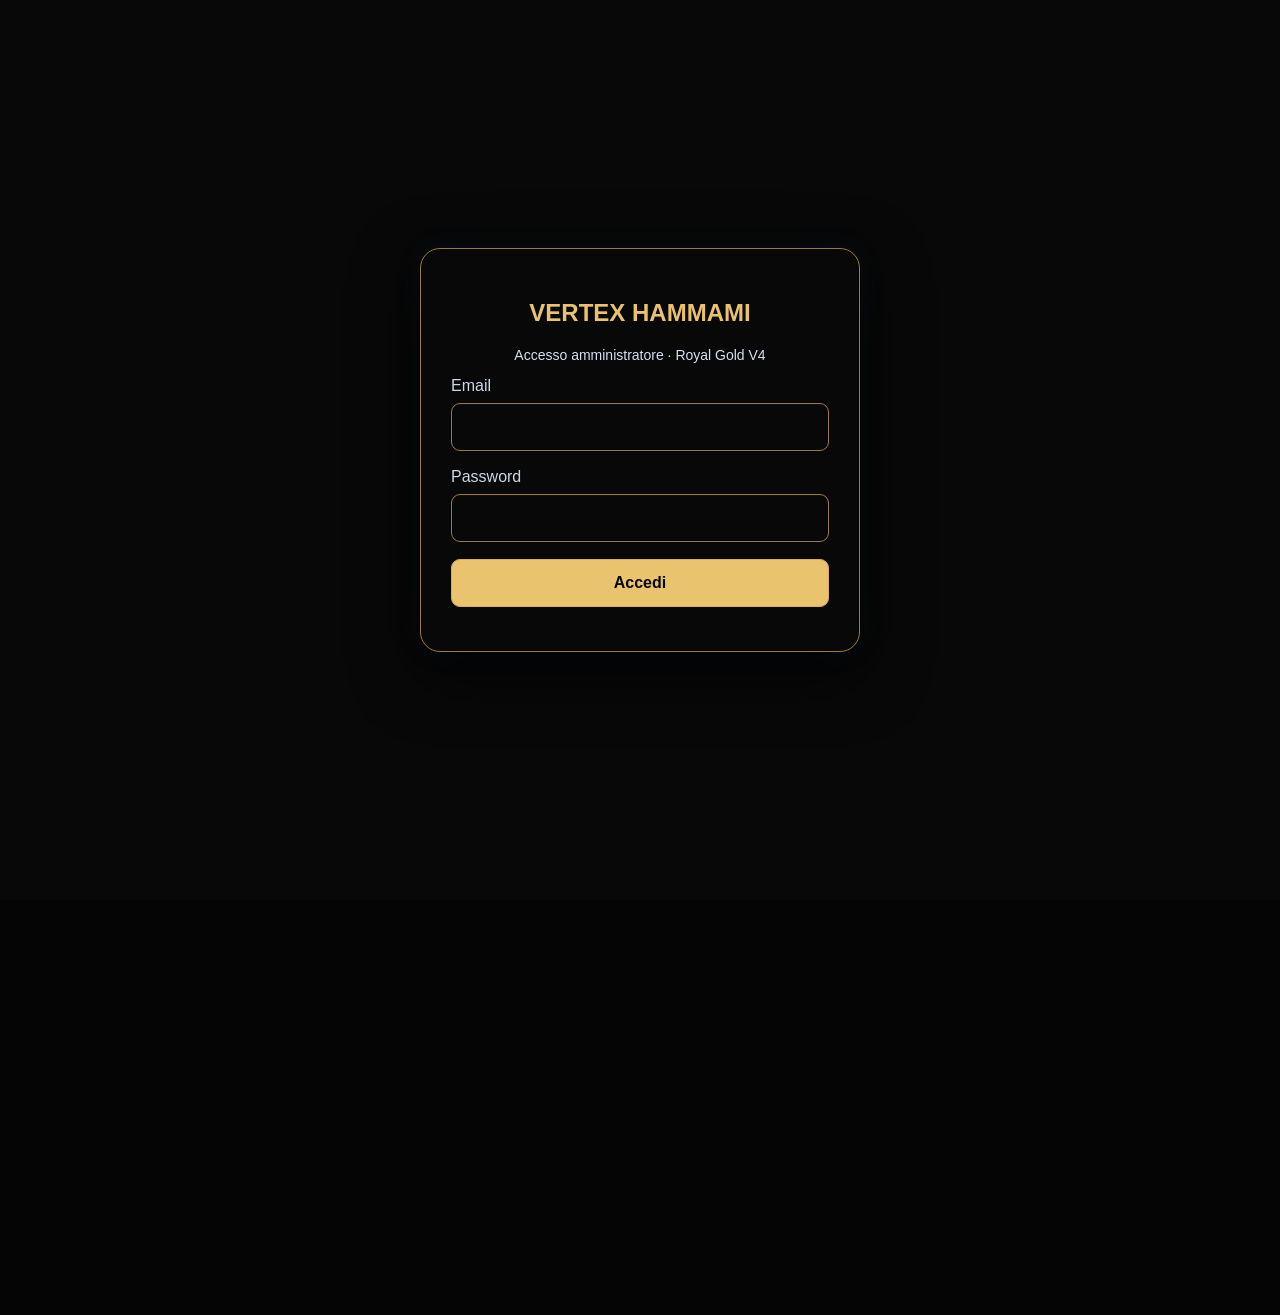
==== commit a2e4eedc: "Add custom styles and focus functionality for login" ====
--- a/index.html
+++ b/index.html
@@ -457,11 +457,10 @@
  if(kind==='confirm')return [
   '*VERTEX HAMMAMI* ★★★★★',
   `Ciao ${x.name}! Appuntamento confermato.`,
-  `${when} · ${x.service}`,
-  `Codice: *${vertexBookingCode(x.id)}*`,
-  'Via Terraglio 111, Frescada, Preganziol (TV)',
-  MAPS_URL,
-  'Ti aspettiamo!'
+  `📅 ${when} · ${x.service}`,
+  `✂️ ${vertexBookingCode(x.id)}`,
+  '📍 Via Terraglio 111, Frescada, Preganziol (TV)',
+  MAPS_URL
  ].join('\n');
  if(kind==='reject')return [
   `Ciao ${x.name},`,
@@ -520,6 +519,16 @@
 function canHideBooking(x){return ['cancelled','rejected'].includes(x.status)||paymentAvailable(x);}
 function isHiddenCancelled(x){return hiddenCancelled.has(String(x.id));}
 function visibleBookings(items,includeHidden=false){return items.filter(x=>includeHidden||!isHiddenCancelled(x));}
+// Gestione presenza locale: non altera il sistema prenotazioni esistente.
+const VERTEX_ATTENDANCE_KEY='vertex_attendance_v1';
+let vertexAttendance={};
+try{vertexAttendance=JSON.parse(localStorage.getItem(VERTEX_ATTENDANCE_KEY)||'{}')||{}}catch(_){vertexAttendance={}}
+function vertexAttendanceSave(){try{localStorage.setItem(VERTEX_ATTENDANCE_KEY,JSON.stringify(vertexAttendance))}catch(_){}}
+function vertexAttendanceBadge(x){
+ const entry=vertexAttendance[String(x.id)];if(!entry)return '';
+ const label=entry.kind==='absent'?'🔴 Assente — fascia liberata':'🟢 Cliente arrivato';
+ return `<div style="display:inline-block;margin-top:5px;padding:5px 9px;border-radius:8px;background:#111d2c;border:1px solid #b89a52;color:#f6d48b;font-size:12px">${label}</div>`;
+}
 const vertexArrivalState=new Map();
 async function vertexArrivalLoad(){
  try{
@@ -540,7 +549,7 @@
  const active=!['cancelled','rejected'].includes(x.status);
  const confirmed=x.status==='confirmed';
  const paid=paymentAvailable(x)?paymentState.get(String(x.id))||'unpaid':'';
- return `<article class="booking"><div class="time"><span class="booking-time-value">${escapeHTML(x.start)}</span><small class="booking-short-date">${escapeHTML(shortBookingDate(x.date))}</small><small>${x.duration} min</small></div><div><div class="bname">${escapeHTML(x.name)}</div>${vertexArrivalBadge(x)}<div class="bdetails">☎ ${escapeHTML(x.phone)}<br>✂ ${escapeHTML(x.service)}<br><small>${escapeHTML(barberName(x.barber))}</small></div><div class="actions"><button class="secondary" data-act="edit" data-id="${x.id}">Modifica</button>${active?`<button class="danger" data-act="cancel" data-id="${x.id}">Annulla</button>`:''}${canHideBooking(x)?`<button type="button" class="secondary" data-act="hide-cancelled" data-id="${x.id}">${hiddenCancelled.has(String(x.id))?'Mostra':'Nascondi'}</button>`:''}</div>${active?`<div class="booking-quick-actions">${confirmed?`<button type="button" class="secondary ${paid==='cash'?'is-selected':''}" data-act="pay-cash" data-id="${x.id}" ${paymentsReady&&paymentAvailable(x)?'':'disabled'}>💶 Pagato contanti</button><button type="button" class="secondary ${paid==='card'?'is-selected':''}" data-act="pay-card" data-id="${x.id}" ${paymentsReady&&paymentAvailable(x)?'':'disabled'}>💳 Pagato con la carta</button><button type="button" class="secondary ${paid==='unpaid'?'is-selected':''}" data-act="pay-unpaid" data-id="${x.id}" ${paymentsReady&&paymentAvailable(x)?'':'disabled'}>Non pagato</button>`:''}<button type="button" class="secondary" data-act="call-client" data-id="${x.id}">☎ Chiama cliente</button><button type="button" class="secondary" data-act="message-client" data-id="${x.id}">WhatsApp · Manda messaggio</button>${confirmed?`<button type="button" class="secondary" data-act="remind-client" data-id="${x.id}">Promemoria · 10 min</button>`:''}</div>${confirmed?`<div class="booking-payment-label" data-payment-label="${x.id}"><span>${escapeHTML(paymentLabel(x))}</span> · ${Number(x.price||0).toLocaleString('it-IT',{style:'currency',currency:'EUR'})}</div>`:''}`:''}</div><div class="rightactions"><span class="pill ${escapeHTML(x.status)}">${label(x.status)}</span>${x.status==='pending'?`<button class="goldbtn filled" data-act="confirm" data-id="${x.id}">✓ Conferma</button><button class="danger" data-act="reject" data-id="${x.id}">Rifiuta</button>`:''}</div></article>`;
+ return `<article class="booking"><div class="time"><span class="booking-time-value">${escapeHTML(x.start)}</span><small class="booking-short-date">${escapeHTML(shortBookingDate(x.date))}</small><small>${x.duration} min</small></div><div><div class="bname">${escapeHTML(x.name)}</div>${vertexArrivalBadge(x)}${vertexAttendanceBadge(x)}<div class="bdetails">☎ ${escapeHTML(x.phone)}<br>✂ ${escapeHTML(x.service)}<br><small>${escapeHTML(barberName(x.barber))}</small></div><div class="actions"><button class="secondary" data-act="edit" data-id="${x.id}">Modifica</button>${active?`<button class="danger" data-act="cancel" data-id="${x.id}">Annulla</button>`:''}${canHideBooking(x)?`<button type="button" class="secondary" data-act="hide-cancelled" data-id="${x.id}">${hiddenCancelled.has(String(x.id))?'Mostra':'Nascondi'}</button>`:''}</div>${active?`<div class="booking-quick-actions">${confirmed?`<button type="button" class="secondary ${paid==='cash'?'is-selected':''}" data-act="pay-cash" data-id="${x.id}" ${paymentsReady&&paymentAvailable(x)?'':'disabled'}>💶 Pagato contanti</button><button type="button" class="secondary ${paid==='card'?'is-selected':''}" data-act="pay-card" data-id="${x.id}" ${paymentsReady&&paymentAvailable(x)?'':'disabled'}>💳 Pagato con la carta</button><button type="button" class="secondary ${paid==='unpaid'?'is-selected':''}" data-act="pay-unpaid" data-id="${x.id}" ${paymentsReady&&paymentAvailable(x)?'':'disabled'}>Non pagato</button>`:''}<button type="button" class="secondary" data-act="call-client" data-id="${x.id}">☎ Chiama cliente</button><button type="button" class="secondary" data-act="message-client" data-id="${x.id}">WhatsApp · Manda messaggio</button>${confirmed?`<button type="button" class="secondary" data-act="remind-client" data-id="${x.id}">Promemoria · 10 min</button><button type="button" class="secondary" data-act="vertex-arrived" data-id="${x.id}">🟢 Arrivato</button><button type="button" class="danger" data-act="vertex-absent" data-id="${x.id}">🔴 Non arrivato</button>`:''}</div>${confirmed?`<div class="booking-payment-label" data-payment-label="${x.id}"><span>${escapeHTML(paymentLabel(x))}</span> · ${Number(x.price||0).toLocaleString('it-IT',{style:'currency',currency:'EUR'})}</div>`:''}`:''}</div><div class="rightactions"><span class="pill ${escapeHTML(x.status)}">${label(x.status)}</span>${x.status==='pending'?`<button class="goldbtn filled" data-act="confirm" data-id="${x.id}">✓ Conferma</button><button class="danger" data-act="reject" data-id="${x.id}">Rifiuta</button>`:''}</div></article>`;
 }
 function listBookings(dateOnly=false){let items=state.bookings.filter(x=>!dateOnly||x.date===currentDate);const st=bookingStatusFilter;if(st==='today')items=items.filter(x=>x.date===currentDate&&!['cancelled','rejected'].includes(x.status));else if(st==='hidden')items=items.filter(x=>hiddenCancelled.has(String(x.id)));else if(st!=='all')items=items.filter(x=>x.status===st);items=visibleBookings(items,st==='hidden');items.sort((a,b)=>a.date.localeCompare(b.date)||a.start.localeCompare(b.start));return items.map(x=>bookingCard(x)).join('')||'<div class="empty">Nessuna prenotazione da visualizzare.</div>'}
 function home(){const items=visibleBookings(state.bookings.filter(x=>x.date===currentDate)).sort((a,b)=>a.start.localeCompare(b.start));return `<div class="section-heading"><h2>▦ Appuntamenti di oggi</h2><button class="goldbtn" data-act="new">＋ Nuova prenotazione</button></div>${items.map(bookingCard).join('')||'<div class="empty">Nessun appuntamento per oggi.</div>'}<p class="notice">Dati sincronizzati con VERTEX HAMMAMI.</p>`}
@@ -619,6 +628,28 @@
 document.querySelectorAll('[data-stat-filter]').forEach(b=>b.addEventListener('click',()=>{if(!session)return;bookingStatusFilter=b.dataset.statFilter;view='bookings';editing=null;render('content');}));
 document.addEventListener('change',e=>{if(e.target.id==='statusFilter'){bookingStatusFilter=e.target.value;$('#bookingList').innerHTML=listBookings();stats();moveToContent('content');}if(e.target.id==='serviceSelect'){const m=services.find(s=>s[0]===e.target.value);if(m)$('[name="duration"]').value=m[2];}if(e.target.id==='language'){e.target.value='it';toast('Lingua italiana');}});
 document.addEventListener('click',async e=>{const b=e.target.closest('[data-act]');if(!b||!session)return;const a=b.dataset.act,id=b.dataset.id;
+if(a==='vertex-arrived'){
+ const x=fetchId(id);if(!x||x.status!=='confirmed')return toast('Disponibile solo per prenotazioni confermate');
+ if(!confirm(`Confermi l'arrivo di ${x.name}?`))return;
+ vertexAttendance[String(x.id)]={kind:'arrived',at:new Date().toISOString()};vertexAttendanceSave();
+void api('/functions/v1/vertex-screen-welcome',{action:'welcome',booking_id:x.id}).catch(e=>console.warn('Welcome TV:',e));
+
+ render('preserve');toast('Cliente arrivato registrato su questo dispositivo');return;
+}
+if(a==='vertex-absent'){
+ const x=fetchId(id);if(!x||x.status!=='confirmed')return toast('Disponibile solo per prenotazioni confermate');
+ if(paymentState.get(String(x.id))==='cash'||paymentState.get(String(x.id))==='card')return toast('Prenotazione già pagata: verificare prima di liberare la fascia');
+ if(!confirm(`Confermi che ${x.name} non si è presentato? La prenotazione sarà annullata e l'orario tornerà disponibile.`))return;
+ // Usa la stessa azione amministrativa di annullamento, senza introdurre nuovi status incompatibili.
+ await withAction(()=>api('/functions/v1/admin-bookings',{action:'update',id:x.id,status:'cancelled'}));
+ // Verifica il risultato sul server prima di registrare l'assenza.
+ const refreshed=fetchId(id);
+ if(refreshed&&refreshed.status==='cancelled'){
+   vertexAttendance[String(id)]={kind:'absent',at:new Date().toISOString()};vertexAttendanceSave();
+   render('preserve');toast('Assente: fascia liberata, storico mantenuto');
+ }
+ return;
+}
 if(a==='hide-cancelled'){
  const x=fetchId(id);
  if(!x||!canHideBooking(x))return toast('Puoi nascondere solo appuntamenti terminati, annullati o rifiutati');
@@ -648,8 +679,16 @@
    const whatsappTab=window.open('about:blank','_blank');
    const result=await api('/functions/v1/vertex-arrival',{action:'create_link',booking_id:String(x.id)});
    if(!result.url||!result.url.startsWith('https://admin.vertexhammami.it/'))throw Error('Link promemoria non valido');
-   const msg=reminderMessage(x,remaining)+'\n\nConferma il tuo arrivo qui: '+result.url;
-   const whatsappUrl='https://wa.me/'+phone+'?text='+encodeURIComponent(msg);
+
+
+const codice=(()=>{let h=2166136261;for(const c of String(x.id)){h^=c.charCodeAt(0);h=Math.imul(h,16777619)}return 'A'+String((h>>>0)%10000).padStart(4,'0')})();
+
+  
+   let msg='✂️ VERTEX HAMMAMI\nCiao '+String(x.name||'')+'! Il tuo appuntamento è tra circa '+Math.ceil(remaining)+' minuti.\nConferma il tuo arrivo scegliendo una delle tre opzioni:\n'+result.url;
+  
+msg += '\nCodice prenotazione: '+codice;
+
+    const whatsappUrl='https://wa.me/'+phone+'?text='+encodeURIComponent(msg);
    if(whatsappTab){whatsappTab.opener=null;whatsappTab.location.href=whatsappUrl;}else{window.location.href=whatsappUrl;}
  }catch(err){toast('Impossibile creare il link: '+err.message);}
 
@@ -830,4 +869,142 @@
 }
 </style>
 
+<!-- VERTEX HAMMAMI - NERO E ORO -->
+<style id="vertex-black-gold-safe">
+:root {
+  --bg:#050505 !important;
+  --panel:#101010 !important;
+  --border:#a48345 !important;
+  --gold:#eac36e !important;
+  --gold2:#d6aa54 !important;
+  --muted:#d0c6b3 !important;
+}
+
+html,body,.app {
+  background:#050505 !important;
+  color:#fff7e8 !important;
+}
+
+.app {
+  border-color:#a48345 !important;
+}
+
+.intro,.page,.box,.card,.stat,
+.booking,.booking-card,.setting,
+.topcontrols,.today label {
+  background:#101010 !important;
+  border-color:#8c703d !important;
+  box-shadow:none !important;
+}
+
+.stat {
+  background:#111111 !important;
+}
+
+.nav {
+  background:#050505 !important;
+  border-color:#a48345 !important;
+}
+
+.nav button {
+  background:transparent !important;
+  color:#f3d593 !important;
+}
+
+.nav button.active {
+  background:#eac36e !important;
+  color:#080808 !important;
+  border-color:#ffe2a0 !important;
+  box-shadow:none !important;
+}
+
+.nav button.active * {
+  color:#080808 !important;
+}
+
+.goldbtn,.secondary,
+button[data-act] {
+  background:#141414 !important;
+  color:#f5d894 !important;
+  border-color:#a48345 !important;
+  box-shadow:none !important;
+}
+
+.goldbtn.filled,
+button.is-selected,
+button.selected {
+  background:#eac36e !important;
+  color:#080808 !important;
+  border-color:#ffe2a0 !important;
+}
+
+.goldbtn.filled *,
+button.is-selected *,
+button.selected * {
+  color:#080808 !important;
+}
+
+input,select,textarea,
+.fields input,.fields select,
+.topcontrols input,.topcontrols select {
+  background:#101010 !important;
+  color:#fff7e8 !important;
+  border-color:#997a43 !important;
+}
+
+input:focus,select:focus,textarea:focus {
+  outline:2px solid #eac36e !important;
+}
+
+.message-brand,.message-content,
+.badge,.toast,.pill {
+  background:#121212 !important;
+  border-color:#997a43 !important;
+}
+
+#vertexLogin,
+#vertexLogin .login-box,
+#vertexLogin input {
+  background:#080808 !important;
+  border-color:#997a43 !important;
+  color:#fff7e8 !important;
+}
+
+#vertexLogin button {
+  background:#eac36e !important;
+  color:#080808 !important;
+}
+</style>
+
+<!-- Posiziona il cursore su Nome cliente -->
+<script>
+(() => {
+  const content = document.getElementById('content');
+  if (!content) return;
+
+  function focusCustomerName() {
+    const form = document.getElementById('bookingForm');
+    const name = form?.querySelector('input[name="name"]');
+    if (!name || name.dataset.vertexFocused) return;
+
+    name.dataset.vertexFocused = '1';
+    requestAnimationFrame(() => {
+      requestAnimationFrame(() => {
+        if (!name.isConnected) return;
+        name.focus({preventScroll:true});
+        name.scrollIntoView({
+          behavior:'instant',
+          block:'center'
+        });
+      });
+    });
+  }
+
+  new MutationObserver(focusCustomerName)
+    .observe(content, {childList:true});
+
+  focusCustomerName();
+})();
+</script>
+
 </body></html>
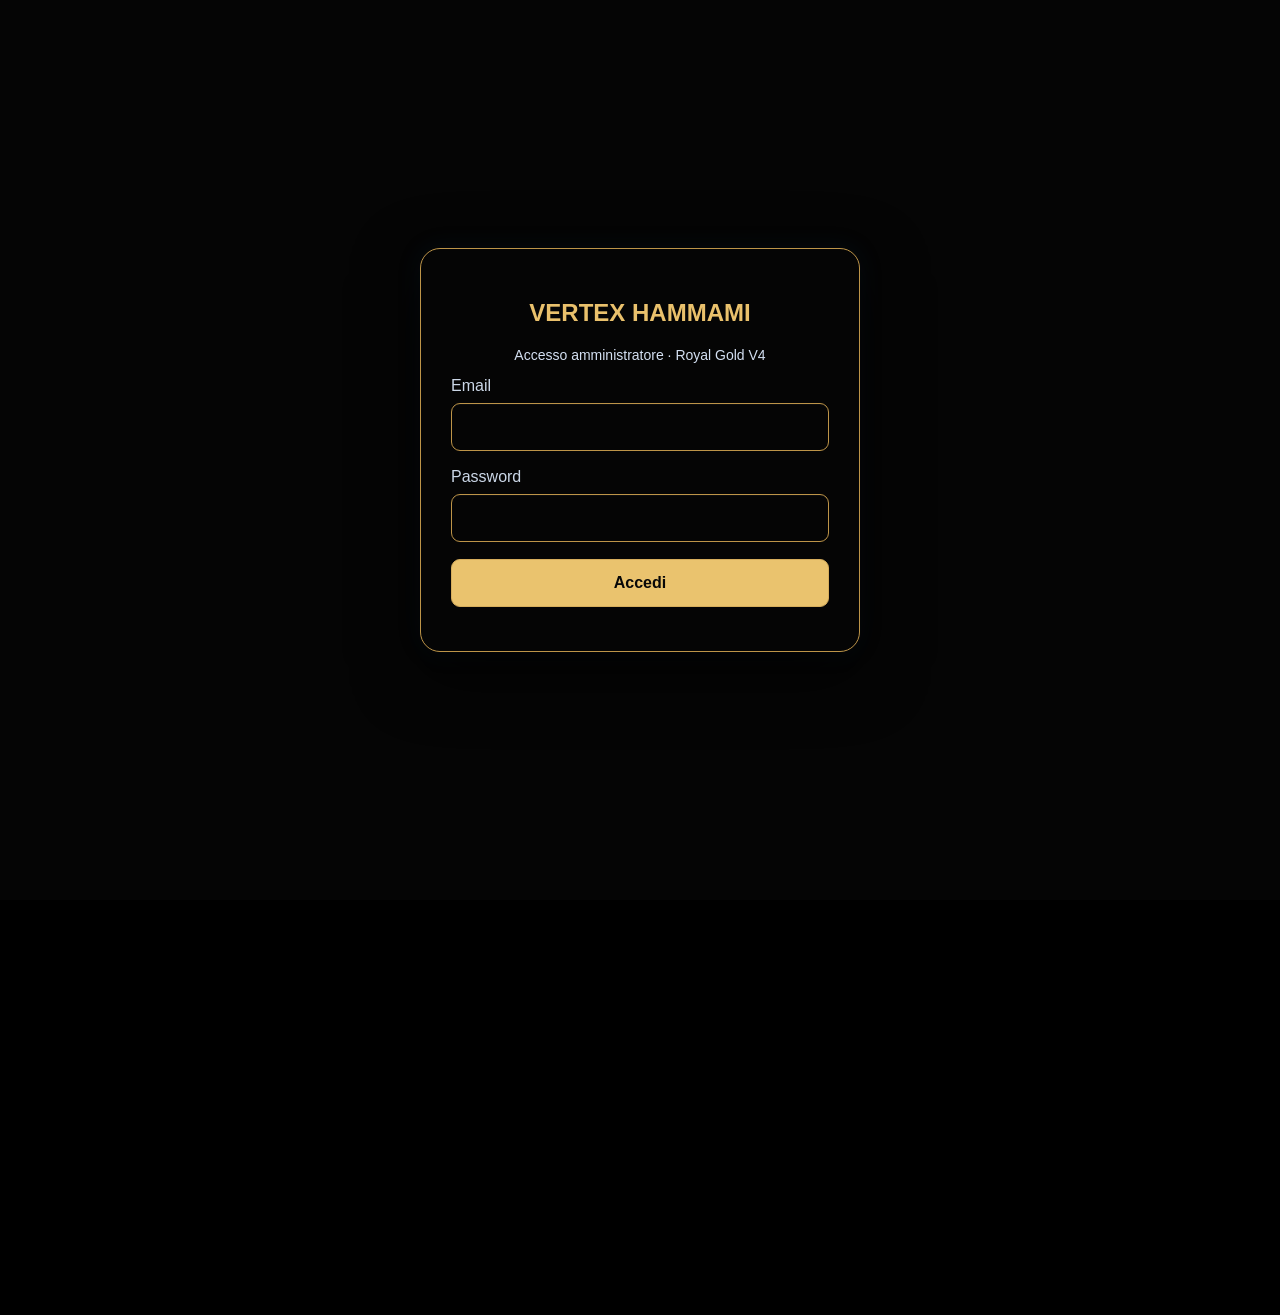
==== commit 34cffe73: "Add custom styles for noir and gold theme" ====
--- a/index.html
+++ b/index.html
@@ -1007,4 +1007,106 @@
 })();
 </script>
 
+<!-- VERTEX HAMMAMI — NOIR & GOLD -->
+<style id="vertex-noir-gold">
+:root {
+  --bg:#000!important;
+  --panel:#080808!important;
+  --border:#bd9448!important;
+  --gold:#efc76e!important;
+  --gold2:#d9ac51!important;
+  --muted:#ddd5c5!important;
+}
+
+html,body,.app {
+  background:#000!important;
+  color:#fff8ed!important;
+}
+
+.app,.hero,.section-heading {
+  border-color:#a88748!important;
+}
+
+.box,.booking,.stat,.blocked,
+.setting,.today label,.card {
+  background:#090909!important;
+  background-image:none!important;
+  border-color:#9d7b40!important;
+  box-shadow:none!important;
+  color:#fff8ed!important;
+}
+
+.stat strong,.stat i,.time,
+.section-heading h2,.box h3 {
+  color:#efc76e!important;
+}
+
+.goldbtn,.secondary,
+button[data-act] {
+  background:#0b0b0b!important;
+  background-image:none!important;
+  color:#f6d58b!important;
+  border:1px solid #c29b4f!important;
+  box-shadow:none!important;
+}
+
+.goldbtn.filled,
+button.is-selected,
+button.selected,
+.nav button.active {
+  background:#efc76e!important;
+  background-image:none!important;
+  color:#080808!important;
+  border-color:#ffe2a0!important;
+}
+
+.goldbtn.filled *,
+button.is-selected *,
+button.selected *,
+.nav button.active * {
+  color:#080808!important;
+}
+
+.nav {
+  background:#000!important;
+  background-image:none!important;
+  border-top:1px solid #bd9448!important;
+}
+
+.nav button {
+  color:#f1d595!important;
+}
+
+input,select,textarea,
+.fields input,.fields select,
+.topcontrols input,.topcontrols select {
+  background:#090909!important;
+  color:#fff8ed!important;
+  border-color:#9d7b40!important;
+}
+
+button[data-act="pay-cash"],
+button[data-act="pay-card"],
+button[data-act="pay-unpaid"] {
+  background:#080808!important;
+  color:#f1d595!important;
+  border-color:#9d7b40!important;
+}
+
+button[data-act="pay-cash"].is-selected,
+button[data-act="pay-card"].is-selected,
+button[data-act="pay-unpaid"].is-selected {
+  background:#efc76e!important;
+  color:#080808!important;
+}
+
+#vertexLogin,
+#vertexLogin .login-box,
+#vertexLogin input {
+  background:#050505!important;
+  color:#fff8ed!important;
+  border-color:#bd9448!important;
+}
+</style>
+
 </body></html>
